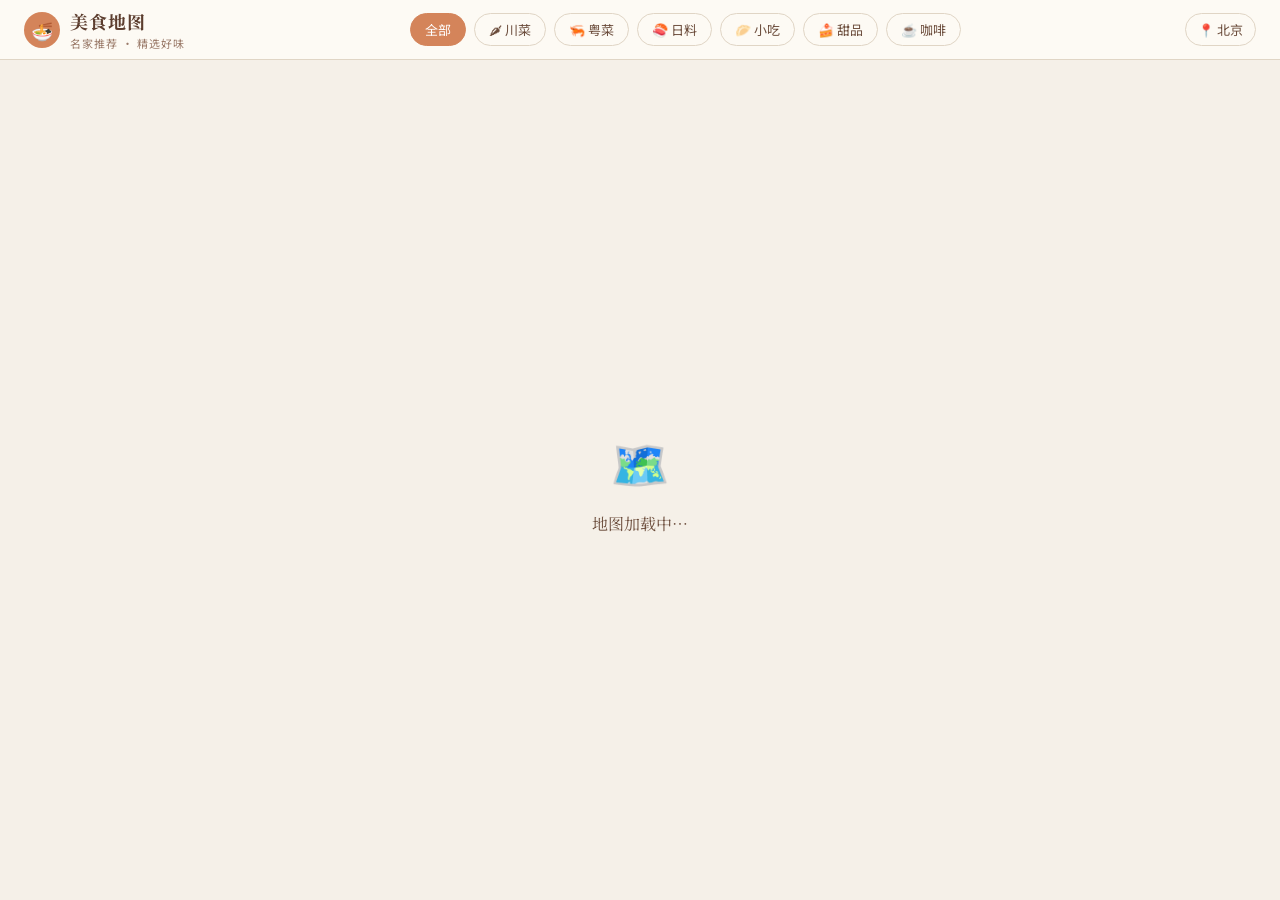
==== index.html @ 8ce202aa "feat: 名厨推荐美食地图 - 隋坡/老饭骨探店精选" ====
<!DOCTYPE html>
<html lang="zh-CN">
<head>
  <meta charset="UTF-8" />
  <meta name="viewport" content="width=device-width, initial-scale=1.0" />
  <title>美食地图 · 名家推荐</title>
  <style>
    @import url('https://fonts.googleapis.com/css2?family=Noto+Serif+SC:wght@400;600;700&family=Noto+Sans+SC:wght@300;400;500&display=swap');

    * { margin: 0; padding: 0; box-sizing: border-box; }

    :root {
      --cream: #F5F0E8;
      --warm-white: #FDFAF4;
      --brown: #5C3D2E;
      --brown-light: #8B6355;
      --brown-pale: #C4A882;
      --accent: #D4845A;
      --accent-light: #E8A882;
      --green: #7A9E7E;
      --green-light: #A8C5A0;
      --text-dark: #2C1810;
      --text-mid: #6B4C3B;
      --text-light: #9B7B6A;
      --border: #E0D5C5;
      --shadow: rgba(92, 61, 46, 0.12);
    }

    body {
      font-family: 'Noto Sans SC', 'PingFang SC', sans-serif;
      background: var(--cream);
      color: var(--text-dark);
      height: 100vh;
      overflow: hidden;
      display: flex;
      flex-direction: column;
    }

    /* ── Header ── */
    .header {
      position: relative;
      z-index: 100;
      background: var(--warm-white);
      border-bottom: 1.5px solid var(--border);
      padding: 0 24px;
      height: 60px;
      display: flex;
      align-items: center;
      justify-content: space-between;
      box-shadow: 0 2px 12px var(--shadow);
    }

    .header-logo {
      display: flex;
      align-items: center;
      gap: 10px;
    }

    .logo-icon {
      width: 36px;
      height: 36px;
      background: var(--accent);
      border-radius: 50%;
      display: flex;
      align-items: center;
      justify-content: center;
      font-size: 18px;
    }

    .logo-text {
      font-family: 'Noto Serif SC', serif;
      font-size: 18px;
      font-weight: 700;
      color: var(--brown);
      letter-spacing: 0.05em;
    }

    .logo-sub {
      font-size: 11px;
      color: var(--text-light);
      letter-spacing: 0.1em;
      margin-top: 1px;
    }

    .header-filters {
      display: flex;
      gap: 8px;
      align-items: center;
    }

    .filter-btn {
      padding: 6px 14px;
      border-radius: 20px;
      border: 1.5px solid var(--border);
      background: transparent;
      color: var(--text-mid);
      font-size: 13px;
      font-family: inherit;
      cursor: pointer;
      transition: all 0.2s;
      white-space: nowrap;
    }

    .filter-btn:hover, .filter-btn.active {
      background: var(--accent);
      border-color: var(--accent);
      color: white;
    }

    .header-right {
      display: flex;
      align-items: center;
      gap: 12px;
    }

    .city-selector {
      display: flex;
      align-items: center;
      gap: 6px;
      padding: 6px 12px;
      border-radius: 20px;
      border: 1.5px solid var(--border);
      background: transparent;
      color: var(--text-mid);
      font-size: 13px;
      font-family: inherit;
      cursor: pointer;
    }

    /* ── Map Container ── */
    .map-wrapper {
      flex: 1;
      position: relative;
      overflow: hidden;
    }

    #map {
      width: 100%;
      height: 100%;
    }

    /* ── Custom Marker ── */
    .custom-marker {
      position: relative;
      cursor: pointer;
      transition: transform 0.2s;
    }

    .custom-marker:hover {
      transform: scale(1.1) translateY(-2px);
    }

    .marker-pin {
      width: 44px;
      height: 44px;
      border-radius: 50% 50% 50% 0;
      transform: rotate(-45deg);
      display: flex;
      align-items: center;
      justify-content: center;
      box-shadow: 0 4px 12px rgba(0,0,0,0.2);
      border: 2.5px solid white;
      position: relative;
    }

    .marker-emoji {
      transform: rotate(45deg);
      font-size: 20px;
      line-height: 1;
    }

    .marker-label {
      position: absolute;
      bottom: -28px;
      left: 50%;
      transform: translateX(-50%);
      white-space: nowrap;
      background: white;
      padding: 2px 8px;
      border-radius: 10px;
      font-size: 11px;
      color: var(--text-dark);
      font-weight: 500;
      box-shadow: 0 2px 6px var(--shadow);
      border: 1px solid var(--border);
      max-width: 80px;
      overflow: hidden;
      text-overflow: ellipsis;
    }

    /* ── Popup Card ── */
    .popup-overlay {
      position: fixed;
      inset: 0;
      z-index: 200;
      pointer-events: none;
    }

    .popup-card {
      position: absolute;
      bottom: 100px;
      left: 50%;
      transform: translateX(-50%) translateY(20px);
      width: 340px;
      background: var(--warm-white);
      border-radius: 20px;
      box-shadow: 0 8px 40px rgba(92, 61, 46, 0.2);
      border: 1.5px solid var(--border);
      overflow: hidden;
      pointer-events: all;
      opacity: 0;
      display: none;
      transition: all 0.3s cubic-bezier(0.34, 1.56, 0.64, 1);
    }

    .popup-card.visible {
      opacity: 1;
      transform: translateX(-50%) translateY(0);
    }

    .popup-cover {
      width: 100%;
      height: 160px;
      display: flex;
      align-items: center;
      justify-content: center;
      position: relative;
    }

    .popup-cover-placeholder {
      font-size: 60px;
    }

    .popup-category-badge {
      position: absolute;
      top: 12px;
      left: 12px;
      background: white;
      padding: 4px 10px;
      border-radius: 12px;
      font-size: 11px;
      color: var(--accent);
      font-weight: 600;
      box-shadow: 0 2px 8px var(--shadow);
    }

    .popup-body {
      padding: 16px 20px 20px;
    }

    .popup-name {
      font-family: 'Noto Serif SC', serif;
      font-size: 20px;
      font-weight: 700;
      color: var(--text-dark);
      margin-bottom: 4px;
    }

    .popup-curator {
      display: flex;
      align-items: center;
      gap: 6px;
      margin-bottom: 10px;
    }

    .curator-avatar {
      width: 22px;
      height: 22px;
      border-radius: 50%;
      background: var(--accent);
      display: flex;
      align-items: center;
      justify-content: center;
      font-size: 12px;
      color: white;
      font-weight: 600;
    }

    .curator-name {
      font-size: 12px;
      color: var(--text-light);
    }

    .curator-tag {
      font-size: 11px;
      background: var(--cream);
      color: var(--accent);
      padding: 2px 8px;
      border-radius: 8px;
      border: 1px solid var(--border);
    }

    .popup-desc {
      font-size: 13px;
      color: var(--text-mid);
      line-height: 1.7;
      margin-bottom: 14px;
    }

    .popup-tags {
      display: flex;
      flex-wrap: wrap;
      gap: 6px;
      margin-bottom: 14px;
    }

    .popup-tag {
      padding: 3px 10px;
      border-radius: 12px;
      font-size: 11px;
      background: var(--cream);
      color: var(--text-mid);
      border: 1px solid var(--border);
    }

    .popup-footer {
      display: flex;
      align-items: center;
      justify-content: space-between;
      padding-top: 12px;
      border-top: 1px solid var(--border);
    }

    .popup-address {
      display: flex;
      align-items: center;
      gap: 4px;
      font-size: 12px;
      color: var(--text-light);
      flex: 1;
    }

    .popup-nav-btn {
      padding: 8px 16px;
      background: var(--accent);
      color: white;
      border: none;
      border-radius: 14px;
      font-size: 13px;
      font-family: inherit;
      cursor: pointer;
      font-weight: 500;
      transition: background 0.2s;
    }

    .popup-nav-btn:hover {
      background: var(--brown);
    }

    .popup-source {
      display: flex;
      align-items: center;
      gap: 8px;
      padding: 10px 0 0;
      margin-top: 10px;
      border-top: 1px dashed var(--border);
    }

    .popup-source-label {
      font-size: 11px;
      color: var(--text-light);
      white-space: nowrap;
      flex-shrink: 0;
    }

    .popup-source-link {
      display: inline-flex;
      align-items: center;
      gap: 5px;
      font-size: 12px;
      color: var(--accent);
      text-decoration: none;
      background: rgba(212, 132, 90, 0.08);
      border: 1px solid rgba(212, 132, 90, 0.25);
      border-radius: 20px;
      padding: 3px 10px;
      transition: all 0.2s;
      overflow: hidden;
      text-overflow: ellipsis;
      white-space: nowrap;
      max-width: 100%;
    }

    .popup-source-link:hover {
      background: rgba(212, 132, 90, 0.18);
      color: var(--brown);
    }

    .popup-source-platform {
      font-weight: 600;
      flex-shrink: 0;
    }

    .popup-source-title {
      overflow: hidden;
      text-overflow: ellipsis;
      white-space: nowrap;
    }

    .popup-close {
      position: absolute;
      top: 12px;
      right: 12px;
      width: 28px;
      height: 28px;
      background: rgba(255,255,255,0.9);
      border: none;
      border-radius: 50%;
      cursor: pointer;
      display: flex;
      align-items: center;
      justify-content: center;
      font-size: 14px;
      color: var(--text-mid);
      box-shadow: 0 2px 6px var(--shadow);
    }

    /* ── Side List Panel ── */
    .side-panel {
      position: absolute;
      top: 0;
      right: 0;
      width: 320px;
      height: 100%;
      background: var(--warm-white);
      border-left: 1.5px solid var(--border);
      z-index: 50;
      display: flex;
      flex-direction: column;
      transform: translateX(100%);
      transition: transform 0.3s ease;
      box-shadow: -4px 0 20px var(--shadow);
    }

    .side-panel.open {
      transform: translateX(0);
    }

    .side-panel-header {
      padding: 20px;
      border-bottom: 1px solid var(--border);
    }

    .side-panel-title {
      font-family: 'Noto Serif SC', serif;
      font-size: 16px;
      font-weight: 700;
      color: var(--text-dark);
      margin-bottom: 4px;
    }

    .side-panel-count {
      font-size: 12px;
      color: var(--text-light);
    }

    .side-panel-list {
      flex: 1;
      overflow-y: auto;
      padding: 12px;
    }

    .side-panel-list::-webkit-scrollbar { width: 4px; }
    .side-panel-list::-webkit-scrollbar-track { background: transparent; }
    .side-panel-list::-webkit-scrollbar-thumb { background: var(--border); border-radius: 2px; }

    .list-item {
      display: flex;
      gap: 12px;
      padding: 12px;
      border-radius: 14px;
      cursor: pointer;
      transition: background 0.2s;
      margin-bottom: 4px;
      border: 1.5px solid transparent;
    }

    .list-item:hover {
      background: var(--cream);
    }

    .list-item.active {
      background: var(--cream);
      border-color: var(--border);
    }

    .list-item-icon {
      width: 48px;
      height: 48px;
      border-radius: 12px;
      display: flex;
      align-items: center;
      justify-content: center;
      font-size: 24px;
      flex-shrink: 0;
    }

    .list-item-info {
      flex: 1;
      min-width: 0;
    }

    .list-item-name {
      font-size: 14px;
      font-weight: 600;
      color: var(--text-dark);
      margin-bottom: 2px;
      white-space: nowrap;
      overflow: hidden;
      text-overflow: ellipsis;
    }

    .list-item-curator {
      font-size: 11px;
      color: var(--accent);
      margin-bottom: 4px;
    }

    .list-item-desc {
      font-size: 12px;
      color: var(--text-light);
      white-space: nowrap;
      overflow: hidden;
      text-overflow: ellipsis;
    }

    /* ── Floating Buttons ── */
    .fab-group {
      position: absolute;
      bottom: 32px;
      right: 24px;
      display: flex;
      flex-direction: column;
      gap: 10px;
      z-index: 60;
    }

    .fab {
      width: 44px;
      height: 44px;
      border-radius: 50%;
      border: none;
      cursor: pointer;
      display: flex;
      align-items: center;
      justify-content: center;
      font-size: 18px;
      box-shadow: 0 4px 14px var(--shadow);
      transition: all 0.2s;
    }

    .fab:hover {
      transform: scale(1.08);
    }

    .fab-list {
      background: var(--warm-white);
      color: var(--text-dark);
      border: 1.5px solid var(--border);
    }

    .fab-location {
      background: var(--accent);
      color: white;
    }

    /* ── Legend ── */
    .legend {
      position: absolute;
      bottom: 32px;
      left: 24px;
      background: var(--warm-white);
      border: 1.5px solid var(--border);
      border-radius: 16px;
      padding: 12px 16px;
      z-index: 60;
      box-shadow: 0 4px 14px var(--shadow);
    }

    .legend-title {
      font-size: 11px;
      color: var(--text-light);
      margin-bottom: 8px;
      font-weight: 500;
      letter-spacing: 0.05em;
    }

    .legend-items {
      display: flex;
      flex-direction: column;
      gap: 6px;
    }

    .legend-item {
      display: flex;
      align-items: center;
      gap: 8px;
      font-size: 12px;
      color: var(--text-mid);
    }

    .legend-dot {
      width: 12px;
      height: 12px;
      border-radius: 50%;
      flex-shrink: 0;
    }

    /* ── Loading ── */
    .map-loading {
      position: absolute;
      inset: 0;
      background: var(--cream);
      display: flex;
      flex-direction: column;
      align-items: center;
      justify-content: center;
      z-index: 999;
      gap: 16px;
    }

    .loading-icon {
      font-size: 48px;
      animation: bounce 1s infinite;
    }

    @keyframes bounce {
      0%, 100% { transform: translateY(0); }
      50% { transform: translateY(-10px); }
    }

    .loading-text {
      font-family: 'Noto Serif SC', serif;
      font-size: 16px;
      color: var(--text-mid);
    }

    /* ── Toast ── */
    .toast {
      position: fixed;
      top: 80px;
      left: 50%;
      transform: translateX(-50%) translateY(-10px);
      background: var(--brown);
      color: white;
      padding: 10px 20px;
      border-radius: 20px;
      font-size: 13px;
      z-index: 999;
      opacity: 0;
      transition: all 0.3s;
      pointer-events: none;
    }

    .toast.show {
      opacity: 1;
      transform: translateX(-50%) translateY(0);
    }

    @media (max-width: 768px) {
      .header-filters { display: none; }
      .side-panel { width: 100%; }
      .popup-card { width: calc(100vw - 32px); bottom: 80px; }
      .legend { display: none; }
    }
  </style>
</head>
<body>

<header class="header">
  <div class="header-logo">
    <div class="logo-icon">🍜</div>
    <div>
      <div class="logo-text">美食地图</div>
      <div class="logo-sub">名家推荐 · 精选好味</div>
    </div>
  </div>

  <div class="header-filters" id="filterGroup">
    <button class="filter-btn active" data-category="all" onclick="filterByCategory('all', this)">全部</button>
    <button class="filter-btn" data-category="川菜" onclick="filterByCategory('川菜', this)">🌶 川菜</button>
    <button class="filter-btn" data-category="粤菜" onclick="filterByCategory('粤菜', this)">🦐 粤菜</button>
    <button class="filter-btn" data-category="日料" onclick="filterByCategory('日料', this)">🍣 日料</button>
    <button class="filter-btn" data-category="小吃" onclick="filterByCategory('小吃', this)">🥟 小吃</button>
    <button class="filter-btn" data-category="甜品" onclick="filterByCategory('甜品', this)">🍰 甜品</button>
    <button class="filter-btn" data-category="咖啡" onclick="filterByCategory('咖啡', this)">☕ 咖啡</button>
  </div>

  <div class="header-right">
    <div class="city-selector">📍 北京</div>
  </div>
</header>

<div class="map-wrapper">
  <div class="map-loading" id="mapLoading">
    <div class="loading-icon">🗺️</div>
    <div class="loading-text">地图加载中…</div>
  </div>

  <div id="map"></div>

  <div class="legend">
    <div class="legend-title">图例</div>
    <div class="legend-items" id="legendItems"></div>
  </div>

  <div class="fab-group">
    <button class="fab fab-list" onclick="toggleSidePanel()" title="店铺列表">📋</button>
    <button class="fab fab-location" onclick="locateUser()" title="我的位置">📍</button>
  </div>

  <div class="side-panel" id="sidePanel">
    <div class="side-panel-header">
      <div class="side-panel-title">精选店铺</div>
      <div class="side-panel-count" id="sidePanelCount">共 0 家</div>
    </div>
    <div class="side-panel-list" id="sidePanelList"></div>
  </div>

  <div class="popup-overlay" id="popupOverlay">
    <div class="popup-card" id="popupCard">
      <div class="popup-cover" id="popupCover">
        <span class="popup-cover-placeholder" id="popupEmoji"></span>
        <span class="popup-category-badge" id="popupCategory"></span>
        <button class="popup-close" onclick="closePopup()">✕</button>
      </div>
      <div class="popup-body">
        <div class="popup-name" id="popupName"></div>
        <div class="popup-curator" id="popupCurator"></div>
        <div class="popup-desc" id="popupDesc"></div>
        <div class="popup-tags" id="popupTags"></div>
        <div class="popup-footer">
          <div class="popup-address">
            <span>📍</span>
            <span id="popupAddressText"></span>
          </div>
          <button class="popup-nav-btn" id="popupNavBtn">导航前往</button>
        </div>
        <div class="popup-source" id="popupSource" style="display:none">
          <span class="popup-source-label">来源</span>
          <a class="popup-source-link" id="popupSourceLink" href="#" target="_blank" rel="noopener">
            <span class="popup-source-platform" id="popupSourcePlatform"></span>
            <span class="popup-source-title" id="popupSourceTitle"></span>
          </a>
        </div>
      </div>
    </div>
  </div>
</div>

<div class="toast" id="toast"></div>

<script>
const STORAGE_KEY = 'food_map_spots';

const CATEGORY_CONFIG = {
  '川菜':  { emoji: '🌶', color: '#E85D4A' },
  '粤菜':  { emoji: '🦐', color: '#E8A84A' },
  '日料':  { emoji: '🍣', color: '#4A8BE8' },
  '小吃':  { emoji: '🥟', color: '#7A9E7E' },
  '甜品':  { emoji: '🍰', color: '#D4845A' },
  '咖啡':  { emoji: '☕', color: '#8B6355' },
  '火锅':  { emoji: '🍲', color: '#C0392B' },
  '烧烤':  { emoji: '🍖', color: '#E67E22' },
  '西餐':  { emoji: '🥩', color: '#8E44AD' },
  '湘菜':  { emoji: '🫙', color: '#B5451B' },
  '淮扬菜': { emoji: '🦢', color: '#5B8A6E' },
  '东北菜': { emoji: '🥘', color: '#7B5EA7' },
  '其他':  { emoji: '🍽', color: '#95A5A6' },
};

function getDefaultSpots() {
  return [
    {
      id: 'spot_9', name: '厨忆小湖南', category: '湘菜',
      curator: '隋坡', curatorTitle: '特级厨师·探店博主',
      desc: '隋坡亲探推荐的正宗湘菜小馆，口味正宗稳定，老板是地道湖南人，食客中湖南人居多，这本身就是最好的背书。三下锅、辣椒炒肉等家常湘菜火候到位，分量足，米饭也好吃，是北京难得的正宗湖南家乡味。',
      tags: ['湘菜', '正宗', '家常', '性价比高', '隋坡推荐'],
      address: '北京市大兴区旧忠路五环国际底商12-102', lng: 116.3850, lat: 39.7920,
      sourceUrl: 'https://www.douyin.com/video/7573039940246818074',
      sourcePlatform: '抖音',
      sourceTitle: '特厨探店｜求了好久，才套出来的特级厨师珍藏小馆—厨忆小湖南',
    },
    {
      id: 'spot_10', name: '纪家小馆', category: '东北菜',
      curator: '隋坡', curatorTitle: '特级厨师·探店博主',
      desc: '隋坡探店后大加赞赏——"吃着舒服的店真的不多见"。这家藏在西红门的东北菜小馆，食材新鲜，手艺扎实，招牌肘子皮糯肉烂，酱香浓郁。小馆子备菜少，天天都是新鲜食材，这正是隋坡最看重的。',
      tags: ['东北菜', '肘子', '家常', '新鲜食材', '隋坡推荐'],
      address: '北京市大兴区郁花园二里东门底商16号楼1层', lng: 116.3620, lat: 39.7780,
      sourceUrl: 'https://www.douyin.com/video/7612326904330292523',
      sourcePlatform: '抖音',
      sourceTitle: '特厨探店｜吃着舒服的店真的不多见—纪家小馆',
    },
    {
      id: 'spot_11', name: '喜鼎海胆水饺', category: '小吃',
      curator: '隋坡', curatorTitle: '特级厨师·探店博主',
      desc: '隋坡以专业厨师视角点评推荐，海胆水饺是这里的绝对主角。馅料鲜甜，海胆量足，饺子皮薄而有嚼劲。作为希尔顿行政总厨，隋坡对食材品质要求极高，能得到他认可的海胆饺子，鲜度与工艺均属上乘。',
      tags: ['海胆', '水饺', '三里屯', '网红', '隋坡推荐'],
      address: '北京市朝阳区三里屯路11号三里屯太古里北区B1', lng: 116.4551, lat: 39.9374,
      sourceUrl: 'https://www.douyin.com/video/7516216947315346751',
      sourcePlatform: '抖音',
      sourceTitle: '特厨隋坡 2025年度美食榜单（含喜鼎海胆水饺）',
    },
    {
      id: 'spot_12', name: '淮四九宴·老饭骨大师技', category: '淮扬菜',
      curator: '老饭骨', curatorTitle: '国宴大师团队·抖音美食IP',
      desc: '由抖音千万粉丝美食IP"老饭骨"亲自开办，隐藏在前门青云胡同梅兰芳大师故居旧址内。淮扬菜为底，国宴技法加持，招牌"现磨胡椒响油鳝糊"热油一浇香气四溢，"细切筷子头清炖松茸狮子头"鲜掉眉毛，"十年花椒东坡肉"肥而不腻。四合院环境古朴雅致，是北京最有文化底蕴的淮扬菜馆之一。',
      tags: ['淮扬菜', '国宴', '老饭骨', '四合院', '前门', '老饭骨推荐'],
      address: '北京市东城区青云胡同（青云贰拾叁艺术中心内院）', lng: 116.3960, lat: 39.8990,
      sourceUrl: 'https://www.bilibili.com/video/BV1QSt9zdEe5',
      sourcePlatform: 'B站',
      sourceTitle: '二伯评老饭骨淮四九宴，毫不留情',
    },
    {
      id: 'spot_13', name: '四华家常菜', category: '川菜',
      curator: '隋坡', curatorTitle: '特级厨师·探店博主',
      desc: '隋坡2025年度美食榜单入选餐厅，成都金牛区一家让特级厨师都想"挖人"的家常菜小馆。趴锅边吃的市井氛围，拌白肉、水煮肉片等川菜家常味道纯正，食材新鲜，分量实在，性价比极高。隋坡评价：这个价格，这个分量，性价比好高。',
      tags: ['川菜', '家常菜', '成都', '性价比', '隋坡年度榜单'],
      address: '成都市金牛区古柏中心村西街', lng: 104.0520, lat: 30.6940,
      sourceUrl: 'https://www.douyin.com/video/7516216947315346751',
      sourcePlatform: '抖音',
      sourceTitle: '特厨探店｜在成都吃趴锅边吃的小馆是什么体验—四华家常菜',
      // 注：此为四华家常菜专属探店视频
    },
  ];
}

// 数据版本号：修改此值可强制清除旧的模拟数据，只保留真实餐厅
const DATA_VERSION = 'v3_with_source';

function loadSpots() {
  try {
    // 版本不匹配时清除旧数据
    if (localStorage.getItem('food_map_version') !== DATA_VERSION) {
      localStorage.removeItem(STORAGE_KEY);
      localStorage.setItem('food_map_version', DATA_VERSION);
    }
    const stored = localStorage.getItem(STORAGE_KEY);
    if (stored) return JSON.parse(stored);
  } catch(e) {}
  const defaults = getDefaultSpots();
  localStorage.setItem(STORAGE_KEY, JSON.stringify(defaults));
  return defaults;
}

let _map = null;
let markers = [];
let allSpots = [];
let currentFilter = 'all';
let activeSpotId = null;

window.initAMap = function() {
  document.getElementById('mapLoading').style.display = 'none';

  _map = new AMap.Map('map', {
    zoom: 13,
    center: [116.3974, 39.9093],
    mapStyle: 'amap://styles/whitesmoke',
  });

  allSpots = loadSpots();
  renderMarkers(allSpots);
  renderSidePanel(allSpots);
  renderLegend();

  _map.on('click', () => closePopup());
};

function renderMarkers(spots) {
  markers.forEach(m => m.setMap(null));
  markers = [];

  spots.forEach(spot => {
    const cfg = CATEGORY_CONFIG[spot.category] || CATEGORY_CONFIG['其他'];
    const markerEl = document.createElement('div');
    markerEl.className = 'custom-marker';
    markerEl.innerHTML = `
      <div class="marker-pin" style="background:${cfg.color}">
        <span class="marker-emoji">${cfg.emoji}</span>
      </div>
      <div class="marker-label">${spot.name}</div>
    `;

    const marker = new AMap.Marker({
      position: [spot.lng, spot.lat],
      content: markerEl,
      offset: new AMap.Pixel(-22, -44),
      zIndex: 100,
    });

    marker.on('click', (e) => {
      e.stopPropagation && e.stopPropagation();
      showPopup(spot);
    });

    marker.setMap(_map);
    marker._spotId = spot.id;
    markers.push(marker);
  });
}

function showPopup(spot) {
  activeSpotId = spot.id;
  const cfg = CATEGORY_CONFIG[spot.category] || CATEGORY_CONFIG['其他'];

  document.getElementById('popupEmoji').textContent = cfg.emoji;
  document.getElementById('popupCategory').textContent = spot.category;
  document.getElementById('popupName').textContent = spot.name;
  document.getElementById('popupDesc').textContent = spot.desc;
  document.getElementById('popupAddressText').textContent = spot.address;

  document.getElementById('popupCurator').innerHTML = `
    <div class="curator-avatar">${spot.curator[0]}</div>
    <span class="curator-name">${spot.curator}</span>
    <span class="curator-tag">${spot.curatorTitle || '美食家'}</span>
  `;

  document.getElementById('popupTags').innerHTML = (spot.tags || []).map(t =>
    `<span class="popup-tag">${t}</span>`
  ).join('');

  document.getElementById('popupNavBtn').onclick = () => {
    window.open(`https://uri.amap.com/navigation?to=${spot.lng},${spot.lat},${encodeURIComponent(spot.name)}&mode=car&src=food-map`, '_blank');
  };

  // 来源链接
  const sourceEl = document.getElementById('popupSource');
  if (spot.sourceUrl) {
    document.getElementById('popupSourceLink').href = spot.sourceUrl;
    document.getElementById('popupSourcePlatform').textContent = spot.sourcePlatform || '查看原视频';
    document.getElementById('popupSourceTitle').textContent = spot.sourceTitle ? `· ${spot.sourceTitle}` : '';
    sourceEl.style.display = 'flex';
  } else {
    sourceEl.style.display = 'none';
  }

  document.getElementById('popupCover').style.background =
    `linear-gradient(135deg, ${cfg.color}44, ${cfg.color}99)`;

  const card = document.getElementById('popupCard');
  card.style.display = 'block';
  requestAnimationFrame(() => card.classList.add('visible'));

  _map.panTo([spot.lng, spot.lat]);

  document.querySelectorAll('.list-item').forEach(el => {
    el.classList.toggle('active', el.dataset.id === spot.id);
  });
}

function closePopup() {
  const card = document.getElementById('popupCard');
  card.classList.remove('visible');
  setTimeout(() => { card.style.display = 'none'; }, 300);
  activeSpotId = null;
  document.querySelectorAll('.list-item').forEach(el => el.classList.remove('active'));
}

function renderSidePanel(spots) {
  document.getElementById('sidePanelCount').textContent = `共 ${spots.length} 家`;
  document.getElementById('sidePanelList').innerHTML = spots.map(spot => {
    const cfg = CATEGORY_CONFIG[spot.category] || CATEGORY_CONFIG['其他'];
    return `
      <div class="list-item" data-id="${spot.id}" onclick="onListItemClick('${spot.id}')">
        <div class="list-item-icon" style="background:linear-gradient(135deg,${cfg.color}33,${cfg.color}66)">
          ${cfg.emoji}
        </div>
        <div class="list-item-info">
          <div class="list-item-name">${spot.name}</div>
          <div class="list-item-curator">✦ ${spot.curator} 推荐</div>
          <div class="list-item-desc">${spot.desc}</div>
        </div>
      </div>
    `;
  }).join('');
}

function onListItemClick(id) {
  const spot = allSpots.find(s => s.id === id);
  if (spot) showPopup(spot);
}

function toggleSidePanel() {
  document.getElementById('sidePanel').classList.toggle('open');
}

function filterByCategory(category, btn) {
  currentFilter = category;
  document.querySelectorAll('.filter-btn').forEach(b => b.classList.remove('active'));
  btn.classList.add('active');
  const filtered = category === 'all' ? allSpots : allSpots.filter(s => s.category === category);
  renderMarkers(filtered);
  renderSidePanel(filtered);
  closePopup();
}

function renderLegend() {
  const usedCategories = [...new Set(allSpots.map(s => s.category))];
  document.getElementById('legendItems').innerHTML = usedCategories.map(cat => {
    const cfg = CATEGORY_CONFIG[cat] || CATEGORY_CONFIG['其他'];
    return `
      <div class="legend-item">
        <div class="legend-dot" style="background:${cfg.color}"></div>
        <span>${cfg.emoji} ${cat}</span>
      </div>
    `;
  }).join('');
}

function locateUser() {
  if (!navigator.geolocation) { showToast('您的浏览器不支持定位'); return; }
  navigator.geolocation.getCurrentPosition(
    pos => {
      _map.setCenter([pos.coords.longitude, pos.coords.latitude]);
      _map.setZoom(15);
      showToast('已定位到您的位置');
    },
    () => showToast('定位失败，请检查权限设置')
  );
}

function showToast(msg) {
  const t = document.getElementById('toast');
  t.textContent = msg;
  t.classList.add('show');
  setTimeout(() => t.classList.remove('show'), 2500);
}

window.addEventListener('storage', (e) => {
  if (e.key === STORAGE_KEY) {
    allSpots = loadSpots();
    const filtered = currentFilter === 'all' ? allSpots : allSpots.filter(s => s.category === currentFilter);
    renderMarkers(filtered);
    renderSidePanel(filtered);
    renderLegend();
    showToast('地图数据已更新');
  }
});
</script>

<script>
// 高德地图安全密钥配置（明文方式，参考官方文档：https://lbs.amap.com/api/javascript-api-v2/guide/abc/jscode）
// 注意：此配置必须在 JS API 脚本加载之前设置，否则无效
window._AMapSecurityConfig = {
  securityJsCode: localStorage.getItem('amap_security_code') || '1cec5aea265999d7fa14e96217c041b5',
};
</script>
<script>
(function() {
  const key = localStorage.getItem('amap_key_override') || 'bff961046fdefbc7fa4bb67a40e7ef93';
  const s = document.createElement('script');
  s.src = 'https://webapi.amap.com/maps?v=2.0&key=' + key + '&callback=initAMap';
  document.body.appendChild(s);
})();
</script>
</body>
</html>
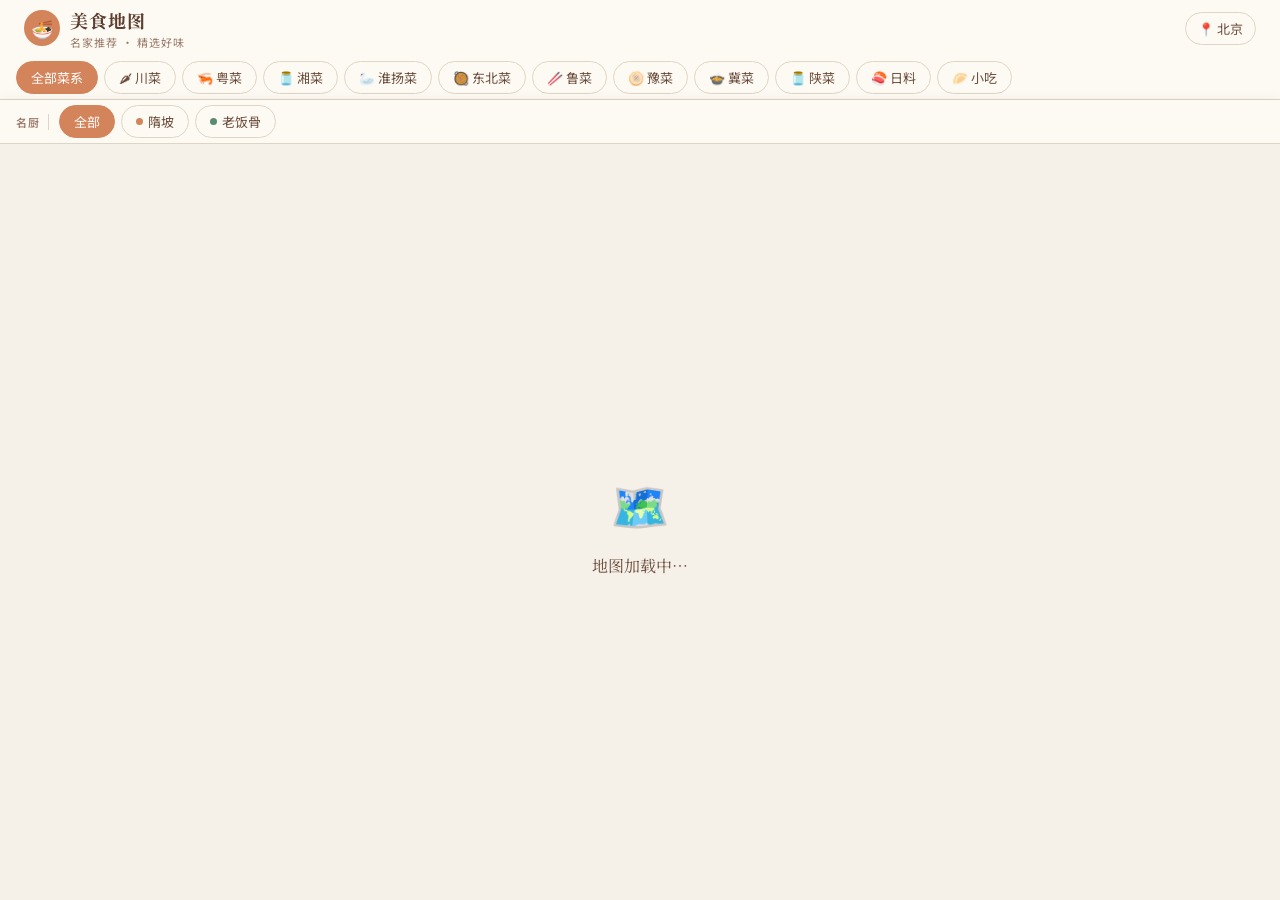
==== commit 62ae4565: "feat: 美食地图 v1 - 19家名厨推荐餐厅，含高清封面图和推荐人筛选" ====
--- a/index.html
+++ b/index.html
@@ -36,19 +36,70 @@
       flex-direction: column;
     }
 
-    /* ── Header ── */
-    .header {
-      position: relative;
-      z-index: 100;
-      background: var(--warm-white);
-      border-bottom: 1.5px solid var(--border);
-      padding: 0 24px;
-      height: 60px;
-      display: flex;
-      align-items: center;
-      justify-content: space-between;
-      box-shadow: 0 2px 12px var(--shadow);
-    }
+/* ── Header ── */
+.header {
+position: relative;
+z-index: 100;
+background: var(--warm-white);
+border-bottom: none;
+padding: 0 24px;
+height: 56px;
+display: flex;
+align-items: center;
+justify-content: space-between;
+box-shadow: none;
+flex-shrink: 0;
+}
+
+/* ── Filter Bar ── */
+.filter-bar {
+position: relative;
+z-index: 99;
+background: var(--warm-white);
+border-bottom: 1px solid var(--border);
+padding: 0 16px;
+height: 44px;
+display: flex;
+align-items: center;
+flex-shrink: 0;
+}
+
+.curator-bar {
+background: #FDFAF4;
+border-bottom: 1.5px solid var(--border);
+box-shadow: 0 2px 12px var(--shadow);
+}
+
+.filter-bar-label {
+font-size: 11px;
+color: var(--text-light);
+font-weight: 600;
+letter-spacing: 0.08em;
+white-space: nowrap;
+margin-right: 4px;
+padding-right: 8px;
+border-right: 1px solid var(--border);
+}
+
+.curator-btn {
+display: flex;
+align-items: center;
+gap: 5px;
+}
+
+.curator-dot {
+width: 7px;
+height: 7px;
+border-radius: 50%;
+display: inline-block;
+background: var(--accent);
+}
+
+.curator-suipo .curator-dot { background: #D4845A; }
+.curator-laofangu .curator-dot { background: #5B8A6E; }
+
+.curator-suipo.active { background: #D4845A; border-color: #D4845A; }
+.curator-laofangu.active { background: #5B8A6E; border-color: #5B8A6E; }
 
     .header-logo {
       display: flex;
@@ -82,11 +133,18 @@
       margin-top: 1px;
     }
 
-    .header-filters {
-      display: flex;
-      gap: 8px;
-      align-items: center;
-    }
+.header-filters {
+display: flex;
+gap: 6px;
+align-items: center;
+flex-wrap: nowrap;
+flex: 1;
+min-width: 0;
+overflow-x: auto;
+scrollbar-width: none;
+-ms-overflow-style: none;
+}
+.header-filters::-webkit-scrollbar { display: none; }
 
     .filter-btn {
       padding: 6px 14px;
@@ -144,12 +202,49 @@
       position: relative;
       cursor: pointer;
       transition: transform 0.2s;
+      display: flex;
+      flex-direction: column;
+      align-items: center;
     }
 
     .custom-marker:hover {
-      transform: scale(1.1) translateY(-2px);
-    }
-
+      transform: scale(1.12) translateY(-3px);
+    }
+
+    /* 照片圆形图标 */
+    .marker-photo-wrap {
+      width: 46px;
+      height: 46px;
+      border-radius: 50%;
+      overflow: hidden;
+      border: 3px solid white;
+      box-shadow: 0 3px 10px rgba(92,61,46,0.28);
+      background: var(--cream);
+      position: relative;
+    }
+
+    .marker-photo-wrap::after {
+      content: '';
+      position: absolute;
+      bottom: -7px;
+      left: 50%;
+      transform: translateX(-50%);
+      width: 0;
+      height: 0;
+      border-left: 5px solid transparent;
+      border-right: 5px solid transparent;
+      border-top: 8px solid white;
+      filter: drop-shadow(0 2px 2px rgba(92,61,46,0.18));
+    }
+
+    .marker-photo {
+      width: 100%;
+      height: 100%;
+      object-fit: cover;
+      display: block;
+    }
+
+    /* fallback emoji pin（无照片时） */
     .marker-pin {
       width: 44px;
       height: 44px;
@@ -170,10 +265,7 @@
     }
 
     .marker-label {
-      position: absolute;
-      bottom: -28px;
-      left: 50%;
-      transform: translateX(-50%);
+      margin-top: 10px;
       white-space: nowrap;
       background: white;
       padding: 2px 8px;
@@ -225,6 +317,15 @@
       align-items: center;
       justify-content: center;
       position: relative;
+      overflow: hidden;
+      background: var(--cream);
+    }
+
+    .popup-cover-img {
+      width: 100%;
+      height: 100%;
+      object-fit: cover;
+      display: block;
     }
 
     .popup-cover-placeholder {
@@ -657,12 +758,12 @@
       transform: translateX(-50%) translateY(0);
     }
 
-    @media (max-width: 768px) {
-      .header-filters { display: none; }
-      .side-panel { width: 100%; }
-      .popup-card { width: calc(100vw - 32px); bottom: 80px; }
-      .legend { display: none; }
-    }
+@media (max-width: 768px) {
+.header-filters { display: flex; }
+.side-panel { width: 100%; }
+.popup-card { width: calc(100vw - 32px); bottom: 80px; }
+.legend { display: none; }
+}
   </style>
 </head>
 <body>
@@ -675,21 +776,40 @@
       <div class="logo-sub">名家推荐 · 精选好味</div>
     </div>
   </div>
-
-  <div class="header-filters" id="filterGroup">
-    <button class="filter-btn active" data-category="all" onclick="filterByCategory('all', this)">全部</button>
-    <button class="filter-btn" data-category="川菜" onclick="filterByCategory('川菜', this)">🌶 川菜</button>
-    <button class="filter-btn" data-category="粤菜" onclick="filterByCategory('粤菜', this)">🦐 粤菜</button>
-    <button class="filter-btn" data-category="日料" onclick="filterByCategory('日料', this)">🍣 日料</button>
-    <button class="filter-btn" data-category="小吃" onclick="filterByCategory('小吃', this)">🥟 小吃</button>
-    <button class="filter-btn" data-category="甜品" onclick="filterByCategory('甜品', this)">🍰 甜品</button>
-    <button class="filter-btn" data-category="咖啡" onclick="filterByCategory('咖啡', this)">☕ 咖啡</button>
-  </div>
-
   <div class="header-right">
     <div class="city-selector">📍 北京</div>
   </div>
 </header>
+
+<div class="filter-bar">
+  <div class="header-filters" id="filterGroup">
+    <button class="filter-btn cat-btn active" data-category="all" onclick="filterByCategory('all', this)">全部菜系</button>
+    <button class="filter-btn cat-btn" data-category="川菜" onclick="filterByCategory('川菜', this)">🌶 川菜</button>
+    <button class="filter-btn cat-btn" data-category="粤菜" onclick="filterByCategory('粤菜', this)">🦐 粤菜</button>
+    <button class="filter-btn cat-btn" data-category="湘菜" onclick="filterByCategory('湘菜', this)">🫙 湘菜</button>
+    <button class="filter-btn cat-btn" data-category="淮扬菜" onclick="filterByCategory('淮扬菜', this)">🦢 淮扬菜</button>
+    <button class="filter-btn cat-btn" data-category="东北菜" onclick="filterByCategory('东北菜', this)">🥘 东北菜</button>
+    <button class="filter-btn cat-btn" data-category="鲁菜" onclick="filterByCategory('鲁菜', this)">🥢 鲁菜</button>
+    <button class="filter-btn cat-btn" data-category="豫菜" onclick="filterByCategory('豫菜', this)">🫓 豫菜</button>
+    <button class="filter-btn cat-btn" data-category="冀菜" onclick="filterByCategory('冀菜', this)">🍲 冀菜</button>
+    <button class="filter-btn cat-btn" data-category="陕菜" onclick="filterByCategory('陕菜', this)">🫙 陕菜</button>
+    <button class="filter-btn cat-btn" data-category="日料" onclick="filterByCategory('日料', this)">🍣 日料</button>
+    <button class="filter-btn cat-btn" data-category="小吃" onclick="filterByCategory('小吃', this)">🥟 小吃</button>
+  </div>
+</div>
+
+<div class="filter-bar curator-bar">
+  <div class="header-filters" id="curatorGroup">
+    <span class="filter-bar-label">名厨</span>
+    <button class="filter-btn curator-btn active" onclick="filterByCurator('all', this)">全部</button>
+    <button class="filter-btn curator-btn curator-suipo" onclick="filterByCurator('隋坡', this)">
+      <span class="curator-dot"></span>隋坡
+    </button>
+    <button class="filter-btn curator-btn curator-laofangu" onclick="filterByCurator('老饭骨', this)">
+      <span class="curator-dot"></span>老饭骨
+    </button>
+  </div>
+</div>
 
 <div class="map-wrapper">
   <div class="map-loading" id="mapLoading">
@@ -763,10 +883,14 @@
   '火锅':  { emoji: '🍲', color: '#C0392B' },
   '烧烤':  { emoji: '🍖', color: '#E67E22' },
   '西餐':  { emoji: '🥩', color: '#8E44AD' },
-  '湘菜':  { emoji: '🫙', color: '#B5451B' },
-  '淮扬菜': { emoji: '🦢', color: '#5B8A6E' },
-  '东北菜': { emoji: '🥘', color: '#7B5EA7' },
-  '其他':  { emoji: '🍽', color: '#95A5A6' },
+'湘菜':  { emoji: '🫙', color: '#B5451B' },
+'淮扬菜': { emoji: '🦢', color: '#5B8A6E' },
+'东北菜': { emoji: '🥘', color: '#7B5EA7' },
+'鲁菜':  { emoji: '🥢', color: '#2E86AB' },
+'豫菜':  { emoji: '🫓', color: '#A23B72' },
+'冀菜':  { emoji: '🍲', color: '#6B4226' },
+'陕菜':  { emoji: '🫙', color: '#C0392B' },
+'其他':  { emoji: '🍽', color: '#95A5A6' },
 };
 
 function getDefaultSpots() {
@@ -777,6 +901,7 @@
       desc: '隋坡亲探推荐的正宗湘菜小馆，口味正宗稳定，老板是地道湖南人，食客中湖南人居多，这本身就是最好的背书。三下锅、辣椒炒肉等家常湘菜火候到位，分量足，米饭也好吃，是北京难得的正宗湖南家乡味。',
       tags: ['湘菜', '正宗', '家常', '性价比高', '隋坡推荐'],
       address: '北京市大兴区旧忠路五环国际底商12-102', lng: 116.3850, lat: 39.7920,
+      photo: 'https://aos-comment.amap.com/B0FFJ08YIX/comment/741092AE_9749_41F1_8696_A41CF6C7D106_L0_001_1498_199_1765507195979_95327816.jpg',
       sourceUrl: 'https://www.douyin.com/video/7573039940246818074',
       sourcePlatform: '抖音',
       sourceTitle: '特厨探店｜求了好久，才套出来的特级厨师珍藏小馆—厨忆小湖南',
@@ -787,6 +912,7 @@
       desc: '隋坡探店后大加赞赏——"吃着舒服的店真的不多见"。这家藏在西红门的东北菜小馆，食材新鲜，手艺扎实，招牌肘子皮糯肉烂，酱香浓郁。小馆子备菜少，天天都是新鲜食材，这正是隋坡最看重的。',
       tags: ['东北菜', '肘子', '家常', '新鲜食材', '隋坡推荐'],
       address: '北京市大兴区郁花园二里东门底商16号楼1层', lng: 116.3620, lat: 39.7780,
+      photo: 'https://aos-comment.amap.com/B0L3FC64M9/comment/content_media_external_images_media_258249_ss__1763650141450_84925695.jpg',
       sourceUrl: 'https://www.douyin.com/video/7612326904330292523',
       sourcePlatform: '抖音',
       sourceTitle: '特厨探店｜吃着舒服的店真的不多见—纪家小馆',
@@ -797,6 +923,7 @@
       desc: '隋坡以专业厨师视角点评推荐，海胆水饺是这里的绝对主角。馅料鲜甜，海胆量足，饺子皮薄而有嚼劲。作为希尔顿行政总厨，隋坡对食材品质要求极高，能得到他认可的海胆饺子，鲜度与工艺均属上乘。',
       tags: ['海胆', '水饺', '三里屯', '网红', '隋坡推荐'],
       address: '北京市朝阳区三里屯路11号三里屯太古里北区B1', lng: 116.4551, lat: 39.9374,
+      photo: 'https://aos-comment.amap.com/B0KBXAJ429/comment/content_media_external_file_1956_1758759540480_46657658.jpg',
       sourceUrl: 'https://www.douyin.com/video/7516216947315346751',
       sourcePlatform: '抖音',
       sourceTitle: '特厨隋坡 2025年度美食榜单（含喜鼎海胆水饺）',
@@ -807,6 +934,7 @@
       desc: '由抖音千万粉丝美食IP"老饭骨"亲自开办，隐藏在前门青云胡同梅兰芳大师故居旧址内。淮扬菜为底，国宴技法加持，招牌"现磨胡椒响油鳝糊"热油一浇香气四溢，"细切筷子头清炖松茸狮子头"鲜掉眉毛，"十年花椒东坡肉"肥而不腻。四合院环境古朴雅致，是北京最有文化底蕴的淮扬菜馆之一。',
       tags: ['淮扬菜', '国宴', '老饭骨', '四合院', '前门', '老饭骨推荐'],
       address: '北京市东城区青云胡同（青云贰拾叁艺术中心内院）', lng: 116.3960, lat: 39.8990,
+      photo: 'https://aos-comment.amap.com/B0K61COQZH/comment/content_media_external_file_1000008505_ss__1772674478001_58224286.jpg',
       sourceUrl: 'https://www.bilibili.com/video/BV1QSt9zdEe5',
       sourcePlatform: 'B站',
       sourceTitle: '二伯评老饭骨淮四九宴，毫不留情',
@@ -817,16 +945,170 @@
       desc: '隋坡2025年度美食榜单入选餐厅，成都金牛区一家让特级厨师都想"挖人"的家常菜小馆。趴锅边吃的市井氛围，拌白肉、水煮肉片等川菜家常味道纯正，食材新鲜，分量实在，性价比极高。隋坡评价：这个价格，这个分量，性价比好高。',
       tags: ['川菜', '家常菜', '成都', '性价比', '隋坡年度榜单'],
       address: '成都市金牛区古柏中心村西街', lng: 104.0520, lat: 30.6940,
+      photo: 'https://aos-comment.amap.com/B0FFGIN17Y/comment/187F32B8_C3CB_45F9_8C97_1A435C7F6593_L0_001_2000_150_1759281486224_36165209.jpg',
       sourceUrl: 'https://www.douyin.com/video/7516216947315346751',
       sourcePlatform: '抖音',
       sourceTitle: '特厨探店｜在成都吃趴锅边吃的小馆是什么体验—四华家常菜',
-      // 注：此为四华家常菜专属探店视频
+    },
+    {
+      id: 'spot_14', name: '水一方鱼馆', category: '东北菜',
+      curator: '隋坡', curatorTitle: '特级厨师·探店博主',
+      desc: '隋坡两度探访、连续好评的北京东北菜馆。藏在安德路小区深处，只有回头客才知道怎么找到入口。老板娘掌勺，招牌东北大炖鱼用鸭绿江松花鱼，最小3斤起，配土豆、豆腐、宽粉条和五花肉，一桌人吃到扶墙出。隋坡评价：一年也没有几个的全好评餐厅。',
+      tags: ['东北菜', '炖鱼', '松花鱼', '家常', '安定门', '隋坡推荐'],
+      address: '北京市东城区安德路55号青年湖南街近青年湖公园南门', lng: 116.400059, lat: 39.952290,
+      photo: 'http://store.is.autonavi.com/showpic/7c75130f816b5e48a94865c34affab8a',
+      sourceUrl: 'https://www.douyin.com/video/7395116851690229046',
+      sourcePlatform: '抖音',
+      sourceTitle: '特厨探店｜一年也没有几个的全好评餐厅竟藏的这么深！—北京水一方鱼馆',
+    },
+    {
+      id: 'spot_15', name: '国富老菜馆', category: '冀菜',
+      curator: '隋坡', curatorTitle: '特级厨师·探店博主',
+      desc: '藏在沧州菜市场巷子里的清真老菜馆，店面小且难找，但菜做得极为规矩。招牌炸茴香鸡外酥里嫩，汁水丰富；黄焖三样咸鲜回甜，牛筋软烂入味；嘎巴豆肉是本地特色，大火烹炒锅气足。隋坡评价：藏在菜市场，但菜做的很规矩！',
+      tags: ['冀菜', '清真', '沧州', '菜市场', '炸茴香鸡', '隋坡推荐'],
+      address: '河北省沧州市运河区九中前街15号', lng: 116.886210, lat: 38.298089,
+      photo: 'https://aos-comment.amap.com/B0FFGMTP9O/comment/content_media_external_file_1000042522_ss__1768625980237_25835743.jpg',
+      sourceUrl: 'https://www.douyin.com/video/7570556440163846198',
+      sourcePlatform: '抖音',
+      sourceTitle: '特厨探店｜藏在菜市场，但菜做的很规矩！—国富老菜馆',
+    },
+    {
+      id: 'spot_16', name: '津鲁菜馆', category: '鲁菜',
+      curator: '隋坡', curatorTitle: '特级厨师·探店博主',
+      desc: '天津旧津保道上只有八九张桌子的传统小店，却能做出极为正宗的津鲁菜。罗汉肚、干烧蝶鱼、素独面筋、南煎丸子……每道菜都是老手艺，盘底干净无汤汁，食材均匀裹上酱汁，是天津汉民菜的天花板级别。隋坡评价：只有八九张桌子的小店竟然能做这么传统的菜！',
+      tags: ['鲁菜', '津菜', '天津', '传统', '老手艺', '隋坡推荐'],
+      address: '天津市西青区旧津保路雅云里底商25号增2号', lng: 117.141020, lat: 39.143565,
+      photo: 'https://aos-comment.amap.com/B0HD7SO5M3/comment/b1ac5101d0ddeda3f4b5edd0b2c1bd4c_2048_2048_80.jpg',
+      sourceUrl: 'https://www.douyin.com/video/7368763320175774976',
+      sourcePlatform: '抖音',
+      sourceTitle: '特厨探店｜只有八九张桌子的小店竟然能做这么传统的菜？—天津津鲁菜馆',
+    },
+    {
+      id: 'spot_17', name: '永乐饭店', category: '川菜',
+      curator: '隋坡', curatorTitle: '特级厨师·探店博主',
+      desc: '成都一家让特级厨师隋坡看完后想直接"挖人"的饭店。厨师功底扎实，菜品出品稳定，家常川菜做出了大厨水准。隋坡探店后给出极高评价，并专门点评了厨师的技艺，称其为"让特级厨师想挖人的饭店"。',
+      tags: ['川菜', '成都', '家常', '厨艺精湛', '隋坡推荐'],
+      address: '成都市武侯区肖家河中街32号', lng: 104.043627, lat: 30.630838,
+      photo: 'http://store.is.autonavi.com/showpic/104d00b02a6e3cc66f356fb99cf5bbef',
+      sourceUrl: 'https://www.douyin.com/video/7513669075017501992',
+      sourcePlatform: '抖音',
+      sourceTitle: '特厨探店｜让特级厨师想挖人的饭店是什么样？—永乐饭店',
+    },
+    {
+      id: 'spot_18', name: '食庐餐厅', category: '淮扬菜',
+      curator: '隋坡', curatorTitle: '特级厨师·探店博主',
+      desc: '隋坡来上海收到私信最多的餐厅，也是他亲自探访后给出高度评价的沪上淮扬菜代表。餐厅融合中西元素，低调中透露惊艳，狮子头、鳝糊等淮扬经典菜品制作精良。隋坡评价：来上海收到私信最多的餐厅，名不虚传。',
+      tags: ['淮扬菜', '上海', '狮子头', '精致', '隋坡推荐'],
+      address: '上海市长宁区遵义路150号虹桥南丰城北区L603', lng: 121.407415, lat: 31.207887,
+      photo: 'https://aos-comment.amap.com/B0FFGMTP9O/comment/content_media_external_file_1000042522_ss__1768625980237_25835743.jpg',
+      sourceUrl: 'https://www.douyin.com/video/7521783615919902015',
+      sourcePlatform: '抖音',
+      sourceTitle: '特厨探店｜来上海收到私信最多的餐厅—食庐餐厅',
+    },
+    {
+      id: 'spot_19', name: '葛记焖饼', category: '豫菜',
+      curator: '隋坡', curatorTitle: '特级厨师·探店博主',
+      desc: '郑州百年老字号，河南省非物质文化遗产。隋坡专程探访这家始于清朝的焖饼店，招牌坛子肉焖饼用特制坛子肉加青菜焖制，肉香醇厚，肥而不腻，饼柔软适口。配一碗金牌红豆粥，香甜解腻，是郑州最具代表性的传统小吃。',
+      tags: ['豫菜', '郑州', '老字号', '非遗', '焖饼', '隋坡推荐'],
+      address: '郑州市中原区建设西路100号院（伏牛路总店）', lng: 113.607042, lat: 34.754763,
+      photo: 'http://store.is.autonavi.com/showpic/134d660f96723788ace12bb102b36ffd',
+      sourceUrl: 'https://www.douyin.com/search/%E7%89%B9%E5%8E%A8%E9%9A%8B%E5%9D%A1%E6%8E%A2%E5%BA%97%E9%83%91%E5%B7%9E%E8%91%9B%E8%AE%B0',
+      sourcePlatform: '抖音',
+      sourceTitle: '特厨探店｜本地人推荐！什么焖饼卖了一百年？—郑州葛记焖饼',
+    },
+    {
+      id: 'spot_20', name: '于塗文化餐厅', category: '川菜',
+      curator: '隋坡', curatorTitle: '特级厨师·探店博主',
+      desc: '重庆唯一一家连续8年上榜的餐厅，位于棕榈泉生态公园内，三面临湖，被称为"水上的玻璃四合院"。以老板从各处收集的老院子和古董做装点，古筝等琴曲表演贯穿用餐全程。隋坡探访后评价其为重庆高端川菜的代表，菜品精致，文化底蕴深厚。',
+      tags: ['川菜', '重庆', '高端', '文化餐厅', '连续上榜', '隋坡推荐'],
+      address: '重庆市渝北区金开大道88号棕榈岛3号楼', lng: 106.535124, lat: 29.629996,
+      photo: 'http://store.is.autonavi.com/showpic/2165a62b72ea193b678e995d7b43e5be',
+      sourceUrl: 'https://www.douyin.com/video/7585623300701768969',
+      sourcePlatform: '抖音',
+      sourceTitle: '特厨探店｜重庆唯一一家连续8年上榜餐厅，味道到底咋样？—于塗',
+    },
+    {
+      id: 'spot_21', name: '平平898', category: '川菜',
+      curator: '隋坡', curatorTitle: '特级厨师·探店博主',
+      desc: '重庆本地人认证、藏在大坪巷子里的家常川菜馆。隋坡探访后评价其食材新鲜、价格实惠，是真正的市井好味道。泡椒炒猪肝、白油豆腐等传统川菜做法地道，嫩豆腐口感细腻，是重庆本地人的日常食堂。',
+      tags: ['川菜', '重庆', '家常', '大坪', '性价比', '隋坡推荐'],
+      address: '重庆市渝中区大坪正街2号（大坪地铁站2号口步行90米）', lng: 106.519843, lat: 29.540936,
+      photo: 'https://aos-comment.amap.com/B0FFJ090C0/comment/FAAA2A5A_E9E6_402D_84B0_113750D14FE7_L0_001_1320_158_1763893975623_22682182.jpg',
+      sourceUrl: 'https://www.douyin.com/video/7587097898194570538',
+      sourcePlatform: '抖音',
+      sourceTitle: '特厨探店｜重庆本地人认证还难找？巷子里的平平898',
+    },
+    {
+      id: 'spot_22', name: '炳胜品味', category: '粤菜',
+      curator: '隋坡', curatorTitle: '特级厨师·探店博主',
+      desc: '隋坡探访后评价"粤菜的另一座高山"，这是一家在广州深耕三十年的粤菜老字号，获"国家五钻级酒家"殊荣，连续多年入选米其林推荐。脆皮叉烧、炳胜鱼生、冷水猪肚是必点招牌，食材选料精细，烹调细心，出品极为稳定。隋坡以专业厨师视角给出高度评价。',
+      tags: ['粤菜', '广州', '老字号', '米其林', '叉烧', '隋坡推荐'],
+      address: '广州市海珠区东晓路33号', lng: 113.286261, lat: 23.105368,
+      photo: 'http://store.is.autonavi.com/showpic/70432b40c4c52aff830a611a249d50c5',
+      sourceUrl: 'https://www.douyin.com/video/7570404460392877364',
+      sourcePlatform: '抖音',
+      sourceTitle: '特厨探店｜粤菜的另一座高山？！—炳胜',
+    },
+    {
+      id: 'spot_23', name: '海旺黄酱面馆', category: '小吃',
+      curator: '隋坡', curatorTitle: '特级厨师·探店博主',
+      desc: '太原开了三十多年的黄酱面老店，宁浩导演力荐，隋坡专程探访。招牌手工拽面粗如手指，配自研黄酱料，麻麻咧咧、越嚼越香。面糊"三醒三揣"工艺独特，韧劲十足。店主任海旺坚守四十年，是太原面食文化的活化石。隋坡评价：麻麻咧咧的面，太有意思了！',
+      tags: ['小吃', '面食', '太原', '老字号', '黄酱面', '隋坡推荐'],
+      address: '太原市万柏林区玉河街大唐世家一期2号楼6号店', lng: 112.508711, lat: 37.870068,
+      photo: 'https://aos-comment.amap.com/B0FFJ6AD75/comment/11818FCD_063A_45BC_9FC7_AA4AF4A0B1A2_L0_001_1206_73_1769649725342_90693623.jpg',
+      sourceUrl: 'https://www.bilibili.com/video/BV17LNGzbEyd/',
+      sourcePlatform: 'B站',
+      sourceTitle: '特厨探店｜麻麻咧咧的面是什么面？—海旺黄酱面馆',
+    },
+    {
+      id: 'spot_24', name: '玉泉饭庄', category: '鲁菜',
+      curator: '隋坡', curatorTitle: '特级厨师·探店博主',
+      desc: '天津清真菜的代表性老字号，主理人曾是80年代屡获殊荣的天津清真名厨柴金梁师傅的传人。隋坡探访后评价其为"四位数也有性价比的一道菜"，炒虾仁、全爆、高丽豆沙等传统津菜功夫菜做工精细，人均不过百却能吃到经典天津清真菜的精髓。',
+      tags: ['鲁菜', '清真', '天津', '老字号', '功夫菜', '隋坡推荐'],
+      address: '天津市南开区玉泉路5号', lng: 117.17065, lat: 39.124151,
+      photo: 'https://aos-comment.amap.com/comment/content_service__1770360300264_05470089_1770360400016_21723336.jpg',
+      sourceUrl: 'https://www.douyin.com/search/%E7%89%B9%E5%8E%A8%E9%9A%8B%E5%9D%A1%E6%8E%A2%E5%BA%97%E5%A4%A9%E6%B4%A5%E7%8E%89%E6%B3%89%E9%A5%AD%E5%BA%84',
+      sourcePlatform: '抖音',
+      sourceTitle: '特厨探店｜四位数也有性价比的一道菜？—玉泉饭庄',
+    },
+    {
+      id: 'spot_25', name: '西安饭庄', category: '陕菜',
+      curator: '隋坡', curatorTitle: '特级厨师·探店博主',
+      desc: '创建于1929年的西安中华老字号，陕西省首批非物质文化遗产保护单位，郭沫若亲题店名。隋坡探访后评价其为"西安最有名的饭店"，葫芦鸡是镇店之宝，外酥里嫩，香气扑鼻；biangbiang面、肉夹馍等陕西经典小吃也做得有模有样。是了解陕菜文化的必去之地。',
+      tags: ['陕菜', '西安', '老字号', '非遗', '葫芦鸡', '隋坡推荐'],
+      address: '西安市碑林区南大街110号钟楼饭店院内', lng: 108.946099, lat: 34.258452,
+      photo: 'http://store.is.autonavi.com/showpic/5712b0f4664d7a445d0b1339e03f7afe',
+      sourceUrl: 'https://www.acfun.cn/v/ac48325209',
+      sourcePlatform: 'AcFun',
+      sourceTitle: '特厨探店｜西安最有名的饭店？—西安饭庄',
+    },
+    {
+      id: 'spot_26', name: '知音酒楼', category: '东北菜',
+      curator: '隋坡', curatorTitle: '特级厨师·探店博主',
+      desc: '哈尔滨还得排两次队的家常菜馆，隋坡探访后给出高度评价。这家藏在汉广街的东北菜馆，食材新鲜，手艺扎实，锅包肉外酥里嫩，酸甜适口，是哈尔滨本地人心中的家常菜天花板。隋坡评价：哈尔滨还得排两次队的家常菜馆！',
+      tags: ['东北菜', '哈尔滨', '锅包肉', '家常', '排队', '隋坡推荐'],
+      address: '哈尔滨市道里区汉广街41号金华大厦F1层', lng: 126.625682, lat: 45.736522,
+      photo: 'https://aos-comment.amap.com/B01C30123E/comment/content_media_external_file_28573_1759989961861_19272087.jpg',
+      sourceUrl: 'https://www.acfun.cn/v/ac48325209',
+      sourcePlatform: 'AcFun',
+      sourceTitle: '特厨探店｜哈尔滨还得排两次队的家常菜馆？—知音酒楼',
+    },
+    {
+      id: 'spot_27', name: '丁香小镇', category: '东北菜',
+      curator: '隋坡', curatorTitle: '特级厨师·探店博主',
+      desc: '哈尔滨家常菜馆中藏着最好锅包肉的宝藏小店，隋坡探访后评价其锅包肉是哈尔滨最佳之一。店面朴实，食材新鲜，东北家常菜做法地道，分量足，价格实惠。隋坡评价：家常菜馆藏着哈尔滨最好的锅包肉！',
+      tags: ['东北菜', '哈尔滨', '锅包肉', '家常', '性价比', '隋坡推荐'],
+      address: '哈尔滨市道里区兆麟街22号（工厂街与兆麟街交口）', lng: 126.627278, lat: 45.766257,
+      photo: 'http://store.is.autonavi.com/showpic/74dc855c1eee03ce526937a1c01360cf',
+      sourceUrl: 'https://www.acfun.cn/v/ac48325209',
+      sourcePlatform: 'AcFun',
+      sourceTitle: '特厨探店｜家常菜馆藏着哈尔滨最好的锅包肉？—丁香小镇',
     },
   ];
 }
 
 // 数据版本号：修改此值可强制清除旧的模拟数据，只保留真实餐厅
-const DATA_VERSION = 'v3_with_source';
+const DATA_VERSION = 'v5_hd_photos';
 
 function loadSpots() {
   try {
@@ -847,6 +1129,7 @@
 let markers = [];
 let allSpots = [];
 let currentFilter = 'all';
+let currentCuratorFilter = 'all';
 let activeSpotId = null;
 
 window.initAMap = function() {
@@ -866,17 +1149,24 @@
   _map.on('click', () => closePopup());
 };
 
+function getIconPath(spotId) {
+  return `icons/${spotId}.png`;
+}
+
 function renderMarkers(spots) {
   markers.forEach(m => m.setMap(null));
   markers = [];
 
   spots.forEach(spot => {
     const cfg = CATEGORY_CONFIG[spot.category] || CATEGORY_CONFIG['其他'];
+    const iconPath = getIconPath(spot.id);
     const markerEl = document.createElement('div');
     markerEl.className = 'custom-marker';
+    // 用照片圆形图标，加载失败时降级为 emoji pin
     markerEl.innerHTML = `
-      <div class="marker-pin" style="background:${cfg.color}">
-        <span class="marker-emoji">${cfg.emoji}</span>
+      <div class="marker-photo-wrap" style="border-color:${cfg.color}">
+        <img class="marker-photo" src="${iconPath}"
+          onerror="this.parentElement.innerHTML='<span style=\'font-size:22px;line-height:46px;display:block;text-align:center\'>${cfg.emoji}</span>'">
       </div>
       <div class="marker-label">${spot.name}</div>
     `;
@@ -884,7 +1174,7 @@
     const marker = new AMap.Marker({
       position: [spot.lng, spot.lat],
       content: markerEl,
-      offset: new AMap.Pixel(-22, -44),
+      offset: new AMap.Pixel(-23, -46),
       zIndex: 100,
     });
 
@@ -903,7 +1193,8 @@
   activeSpotId = spot.id;
   const cfg = CATEGORY_CONFIG[spot.category] || CATEGORY_CONFIG['其他'];
 
-  document.getElementById('popupEmoji').textContent = cfg.emoji;
+  const emojiEl = document.getElementById('popupEmoji');
+  if (emojiEl) emojiEl.textContent = cfg.emoji;
   document.getElementById('popupCategory').textContent = spot.category;
   document.getElementById('popupName').textContent = spot.name;
   document.getElementById('popupDesc').textContent = spot.desc;
@@ -934,8 +1225,42 @@
     sourceEl.style.display = 'none';
   }
 
-  document.getElementById('popupCover').style.background =
-    `linear-gradient(135deg, ${cfg.color}44, ${cfg.color}99)`;
+  // 封面图：优先用 spot.photo 高清原图，fallback 到本地小图标，再 fallback 到渐变色
+  const coverEl = document.getElementById('popupCover');
+  // 只删除动态创建的图片和占位符（不删除有 id 的静态元素）
+  coverEl.querySelectorAll('.popup-cover-img').forEach(el => el.remove());
+  coverEl.querySelectorAll('.popup-cover-placeholder:not(#popupEmoji)').forEach(el => el.remove());
+  // 隐藏静态 emoji 占位符（有图时不显示）
+  const emojiPlaceholder = document.getElementById('popupEmoji');
+  if (emojiPlaceholder) emojiPlaceholder.style.display = 'none';
+
+  // 候选图片列表：高清原图 → 本地小图标
+  const photoCandidates = [];
+  if (spot.photo) photoCandidates.push(spot.photo);
+  photoCandidates.push(getIconPath(spot.id));
+
+  function tryLoadCover(candidates) {
+    if (!candidates.length) {
+      // 全部失败，降级为渐变色+emoji
+      coverEl.style.background = `linear-gradient(135deg, ${cfg.color}44, ${cfg.color}99)`;
+      if (emojiPlaceholder) {
+        emojiPlaceholder.textContent = cfg.emoji;
+        emojiPlaceholder.style.display = '';
+      }
+      return;
+    }
+    const img = document.createElement('img');
+    img.className = 'popup-cover-img';
+    img.src = candidates[0];
+    img.onerror = () => {
+      img.remove();
+      tryLoadCover(candidates.slice(1));
+    };
+    img.onload = () => { coverEl.style.background = ''; };
+    coverEl.style.background = `linear-gradient(135deg, ${cfg.color}44, ${cfg.color}99)`;
+    coverEl.appendChild(img);
+  }
+  tryLoadCover(photoCandidates);
 
   const card = document.getElementById('popupCard');
   card.style.display = 'block';
@@ -984,11 +1309,28 @@
   document.getElementById('sidePanel').classList.toggle('open');
 }
 
+function getFilteredSpots() {
+  let spots = allSpots;
+  if (currentFilter !== 'all') spots = spots.filter(s => s.category === currentFilter);
+  if (currentCuratorFilter !== 'all') spots = spots.filter(s => s.curator === currentCuratorFilter);
+  return spots;
+}
+
 function filterByCategory(category, btn) {
   currentFilter = category;
-  document.querySelectorAll('.filter-btn').forEach(b => b.classList.remove('active'));
+  document.querySelectorAll('.cat-btn').forEach(b => b.classList.remove('active'));
   btn.classList.add('active');
-  const filtered = category === 'all' ? allSpots : allSpots.filter(s => s.category === category);
+  const filtered = getFilteredSpots();
+  renderMarkers(filtered);
+  renderSidePanel(filtered);
+  closePopup();
+}
+
+function filterByCurator(curator, btn) {
+  currentCuratorFilter = curator;
+  document.querySelectorAll('.curator-btn').forEach(b => b.classList.remove('active'));
+  btn.classList.add('active');
+  const filtered = getFilteredSpots();
   renderMarkers(filtered);
   renderSidePanel(filtered);
   closePopup();
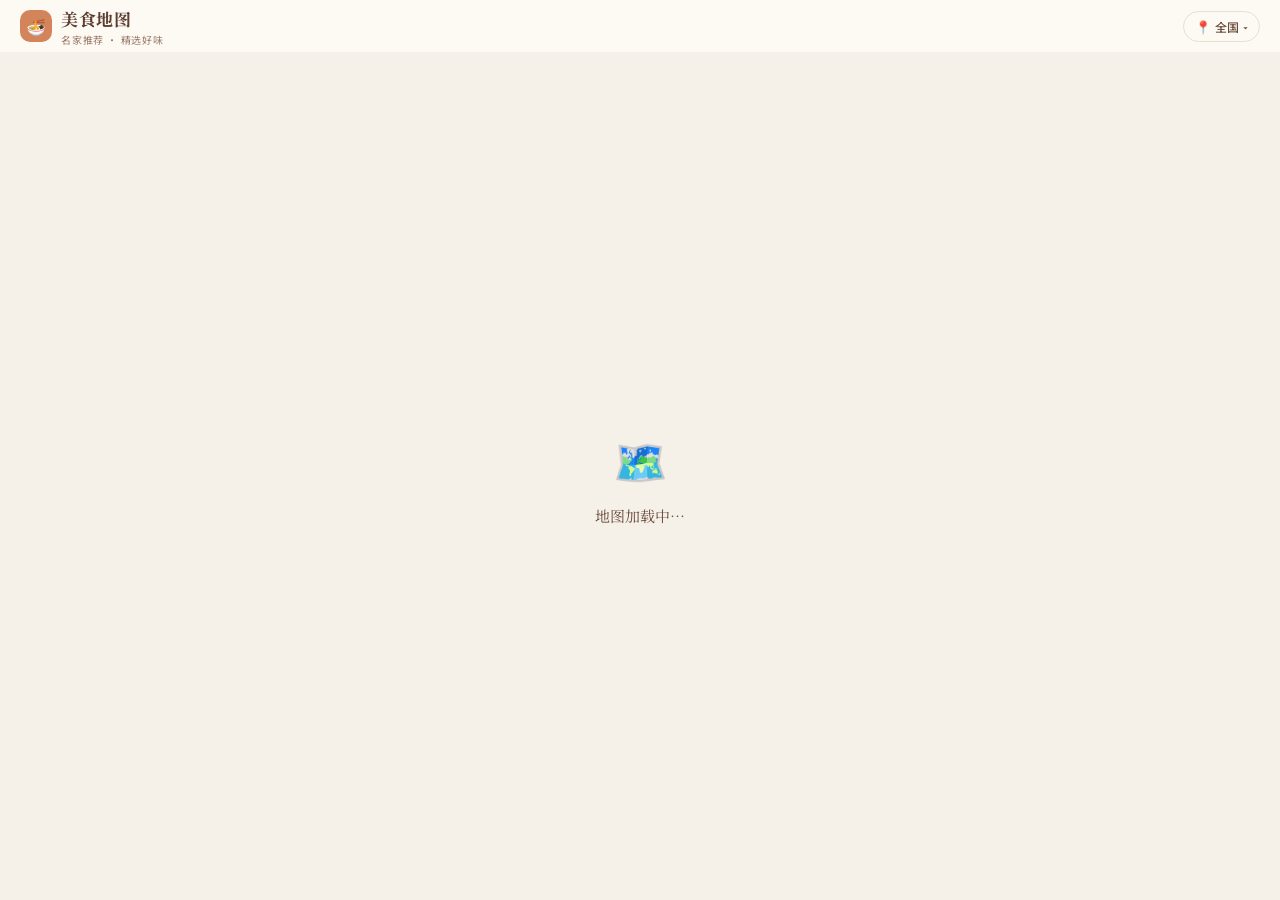
==== commit 8687d0f6: "🍜 美食地图 · 名家推荐 - 初始部署" ====
--- a/index.html
+++ b/index.html
@@ -4,770 +4,11 @@
   <meta charset="UTF-8" />
   <meta name="viewport" content="width=device-width, initial-scale=1.0" />
   <title>美食地图 · 名家推荐</title>
-  <style>
-    @import url('https://fonts.googleapis.com/css2?family=Noto+Serif+SC:wght@400;600;700&family=Noto+Sans+SC:wght@300;400;500&display=swap');
-
-    * { margin: 0; padding: 0; box-sizing: border-box; }
-
-    :root {
-      --cream: #F5F0E8;
-      --warm-white: #FDFAF4;
-      --brown: #5C3D2E;
-      --brown-light: #8B6355;
-      --brown-pale: #C4A882;
-      --accent: #D4845A;
-      --accent-light: #E8A882;
-      --green: #7A9E7E;
-      --green-light: #A8C5A0;
-      --text-dark: #2C1810;
-      --text-mid: #6B4C3B;
-      --text-light: #9B7B6A;
-      --border: #E0D5C5;
-      --shadow: rgba(92, 61, 46, 0.12);
-    }
-
-    body {
-      font-family: 'Noto Sans SC', 'PingFang SC', sans-serif;
-      background: var(--cream);
-      color: var(--text-dark);
-      height: 100vh;
-      overflow: hidden;
-      display: flex;
-      flex-direction: column;
-    }
-
-/* ── Header ── */
-.header {
-position: relative;
-z-index: 100;
-background: var(--warm-white);
-border-bottom: none;
-padding: 0 24px;
-height: 56px;
-display: flex;
-align-items: center;
-justify-content: space-between;
-box-shadow: none;
-flex-shrink: 0;
-}
-
-/* ── Filter Bar ── */
-.filter-bar {
-position: relative;
-z-index: 99;
-background: var(--warm-white);
-border-bottom: 1px solid var(--border);
-padding: 0 16px;
-height: 44px;
-display: flex;
-align-items: center;
-flex-shrink: 0;
-}
-
-.curator-bar {
-background: #FDFAF4;
-border-bottom: 1.5px solid var(--border);
-box-shadow: 0 2px 12px var(--shadow);
-}
-
-.filter-bar-label {
-font-size: 11px;
-color: var(--text-light);
-font-weight: 600;
-letter-spacing: 0.08em;
-white-space: nowrap;
-margin-right: 4px;
-padding-right: 8px;
-border-right: 1px solid var(--border);
-}
-
-.curator-btn {
-display: flex;
-align-items: center;
-gap: 5px;
-}
-
-.curator-dot {
-width: 7px;
-height: 7px;
-border-radius: 50%;
-display: inline-block;
-background: var(--accent);
-}
-
-.curator-suipo .curator-dot { background: #D4845A; }
-.curator-laofangu .curator-dot { background: #5B8A6E; }
-
-.curator-suipo.active { background: #D4845A; border-color: #D4845A; }
-.curator-laofangu.active { background: #5B8A6E; border-color: #5B8A6E; }
-
-    .header-logo {
-      display: flex;
-      align-items: center;
-      gap: 10px;
-    }
-
-    .logo-icon {
-      width: 36px;
-      height: 36px;
-      background: var(--accent);
-      border-radius: 50%;
-      display: flex;
-      align-items: center;
-      justify-content: center;
-      font-size: 18px;
-    }
-
-    .logo-text {
-      font-family: 'Noto Serif SC', serif;
-      font-size: 18px;
-      font-weight: 700;
-      color: var(--brown);
-      letter-spacing: 0.05em;
-    }
-
-    .logo-sub {
-      font-size: 11px;
-      color: var(--text-light);
-      letter-spacing: 0.1em;
-      margin-top: 1px;
-    }
-
-.header-filters {
-display: flex;
-gap: 6px;
-align-items: center;
-flex-wrap: nowrap;
-flex: 1;
-min-width: 0;
-overflow-x: auto;
-scrollbar-width: none;
--ms-overflow-style: none;
-}
-.header-filters::-webkit-scrollbar { display: none; }
-
-    .filter-btn {
-      padding: 6px 14px;
-      border-radius: 20px;
-      border: 1.5px solid var(--border);
-      background: transparent;
-      color: var(--text-mid);
-      font-size: 13px;
-      font-family: inherit;
-      cursor: pointer;
-      transition: all 0.2s;
-      white-space: nowrap;
-    }
-
-    .filter-btn:hover, .filter-btn.active {
-      background: var(--accent);
-      border-color: var(--accent);
-      color: white;
-    }
-
-    .header-right {
-      display: flex;
-      align-items: center;
-      gap: 12px;
-    }
-
-    .city-selector {
-      display: flex;
-      align-items: center;
-      gap: 6px;
-      padding: 6px 12px;
-      border-radius: 20px;
-      border: 1.5px solid var(--border);
-      background: transparent;
-      color: var(--text-mid);
-      font-size: 13px;
-      font-family: inherit;
-      cursor: pointer;
-    }
-
-    /* ── Map Container ── */
-    .map-wrapper {
-      flex: 1;
-      position: relative;
-      overflow: hidden;
-    }
-
-    #map {
-      width: 100%;
-      height: 100%;
-    }
-
-    /* ── Custom Marker ── */
-    .custom-marker {
-      position: relative;
-      cursor: pointer;
-      transition: transform 0.2s;
-      display: flex;
-      flex-direction: column;
-      align-items: center;
-    }
-
-    .custom-marker:hover {
-      transform: scale(1.12) translateY(-3px);
-    }
-
-    /* 照片圆形图标 */
-    .marker-photo-wrap {
-      width: 46px;
-      height: 46px;
-      border-radius: 50%;
-      overflow: hidden;
-      border: 3px solid white;
-      box-shadow: 0 3px 10px rgba(92,61,46,0.28);
-      background: var(--cream);
-      position: relative;
-    }
-
-    .marker-photo-wrap::after {
-      content: '';
-      position: absolute;
-      bottom: -7px;
-      left: 50%;
-      transform: translateX(-50%);
-      width: 0;
-      height: 0;
-      border-left: 5px solid transparent;
-      border-right: 5px solid transparent;
-      border-top: 8px solid white;
-      filter: drop-shadow(0 2px 2px rgba(92,61,46,0.18));
-    }
-
-    .marker-photo {
-      width: 100%;
-      height: 100%;
-      object-fit: cover;
-      display: block;
-    }
-
-    /* fallback emoji pin（无照片时） */
-    .marker-pin {
-      width: 44px;
-      height: 44px;
-      border-radius: 50% 50% 50% 0;
-      transform: rotate(-45deg);
-      display: flex;
-      align-items: center;
-      justify-content: center;
-      box-shadow: 0 4px 12px rgba(0,0,0,0.2);
-      border: 2.5px solid white;
-      position: relative;
-    }
-
-    .marker-emoji {
-      transform: rotate(45deg);
-      font-size: 20px;
-      line-height: 1;
-    }
-
-    .marker-label {
-      margin-top: 10px;
-      white-space: nowrap;
-      background: white;
-      padding: 2px 8px;
-      border-radius: 10px;
-      font-size: 11px;
-      color: var(--text-dark);
-      font-weight: 500;
-      box-shadow: 0 2px 6px var(--shadow);
-      border: 1px solid var(--border);
-      max-width: 80px;
-      overflow: hidden;
-      text-overflow: ellipsis;
-    }
-
-    /* ── Popup Card ── */
-    .popup-overlay {
-      position: fixed;
-      inset: 0;
-      z-index: 200;
-      pointer-events: none;
-    }
-
-    .popup-card {
-      position: absolute;
-      bottom: 100px;
-      left: 50%;
-      transform: translateX(-50%) translateY(20px);
-      width: 340px;
-      background: var(--warm-white);
-      border-radius: 20px;
-      box-shadow: 0 8px 40px rgba(92, 61, 46, 0.2);
-      border: 1.5px solid var(--border);
-      overflow: hidden;
-      pointer-events: all;
-      opacity: 0;
-      display: none;
-      transition: all 0.3s cubic-bezier(0.34, 1.56, 0.64, 1);
-    }
-
-    .popup-card.visible {
-      opacity: 1;
-      transform: translateX(-50%) translateY(0);
-    }
-
-    .popup-cover {
-      width: 100%;
-      height: 160px;
-      display: flex;
-      align-items: center;
-      justify-content: center;
-      position: relative;
-      overflow: hidden;
-      background: var(--cream);
-    }
-
-    .popup-cover-img {
-      width: 100%;
-      height: 100%;
-      object-fit: cover;
-      display: block;
-    }
-
-    .popup-cover-placeholder {
-      font-size: 60px;
-    }
-
-    .popup-category-badge {
-      position: absolute;
-      top: 12px;
-      left: 12px;
-      background: white;
-      padding: 4px 10px;
-      border-radius: 12px;
-      font-size: 11px;
-      color: var(--accent);
-      font-weight: 600;
-      box-shadow: 0 2px 8px var(--shadow);
-    }
-
-    .popup-body {
-      padding: 16px 20px 20px;
-    }
-
-    .popup-name {
-      font-family: 'Noto Serif SC', serif;
-      font-size: 20px;
-      font-weight: 700;
-      color: var(--text-dark);
-      margin-bottom: 4px;
-    }
-
-    .popup-curator {
-      display: flex;
-      align-items: center;
-      gap: 6px;
-      margin-bottom: 10px;
-    }
-
-    .curator-avatar {
-      width: 22px;
-      height: 22px;
-      border-radius: 50%;
-      background: var(--accent);
-      display: flex;
-      align-items: center;
-      justify-content: center;
-      font-size: 12px;
-      color: white;
-      font-weight: 600;
-    }
-
-    .curator-name {
-      font-size: 12px;
-      color: var(--text-light);
-    }
-
-    .curator-tag {
-      font-size: 11px;
-      background: var(--cream);
-      color: var(--accent);
-      padding: 2px 8px;
-      border-radius: 8px;
-      border: 1px solid var(--border);
-    }
-
-    .popup-desc {
-      font-size: 13px;
-      color: var(--text-mid);
-      line-height: 1.7;
-      margin-bottom: 14px;
-    }
-
-    .popup-tags {
-      display: flex;
-      flex-wrap: wrap;
-      gap: 6px;
-      margin-bottom: 14px;
-    }
-
-    .popup-tag {
-      padding: 3px 10px;
-      border-radius: 12px;
-      font-size: 11px;
-      background: var(--cream);
-      color: var(--text-mid);
-      border: 1px solid var(--border);
-    }
-
-    .popup-footer {
-      display: flex;
-      align-items: center;
-      justify-content: space-between;
-      padding-top: 12px;
-      border-top: 1px solid var(--border);
-    }
-
-    .popup-address {
-      display: flex;
-      align-items: center;
-      gap: 4px;
-      font-size: 12px;
-      color: var(--text-light);
-      flex: 1;
-    }
-
-    .popup-nav-btn {
-      padding: 8px 16px;
-      background: var(--accent);
-      color: white;
-      border: none;
-      border-radius: 14px;
-      font-size: 13px;
-      font-family: inherit;
-      cursor: pointer;
-      font-weight: 500;
-      transition: background 0.2s;
-    }
-
-    .popup-nav-btn:hover {
-      background: var(--brown);
-    }
-
-    .popup-source {
-      display: flex;
-      align-items: center;
-      gap: 8px;
-      padding: 10px 0 0;
-      margin-top: 10px;
-      border-top: 1px dashed var(--border);
-    }
-
-    .popup-source-label {
-      font-size: 11px;
-      color: var(--text-light);
-      white-space: nowrap;
-      flex-shrink: 0;
-    }
-
-    .popup-source-link {
-      display: inline-flex;
-      align-items: center;
-      gap: 5px;
-      font-size: 12px;
-      color: var(--accent);
-      text-decoration: none;
-      background: rgba(212, 132, 90, 0.08);
-      border: 1px solid rgba(212, 132, 90, 0.25);
-      border-radius: 20px;
-      padding: 3px 10px;
-      transition: all 0.2s;
-      overflow: hidden;
-      text-overflow: ellipsis;
-      white-space: nowrap;
-      max-width: 100%;
-    }
-
-    .popup-source-link:hover {
-      background: rgba(212, 132, 90, 0.18);
-      color: var(--brown);
-    }
-
-    .popup-source-platform {
-      font-weight: 600;
-      flex-shrink: 0;
-    }
-
-    .popup-source-title {
-      overflow: hidden;
-      text-overflow: ellipsis;
-      white-space: nowrap;
-    }
-
-    .popup-close {
-      position: absolute;
-      top: 12px;
-      right: 12px;
-      width: 28px;
-      height: 28px;
-      background: rgba(255,255,255,0.9);
-      border: none;
-      border-radius: 50%;
-      cursor: pointer;
-      display: flex;
-      align-items: center;
-      justify-content: center;
-      font-size: 14px;
-      color: var(--text-mid);
-      box-shadow: 0 2px 6px var(--shadow);
-    }
-
-    /* ── Side List Panel ── */
-    .side-panel {
-      position: absolute;
-      top: 0;
-      right: 0;
-      width: 320px;
-      height: 100%;
-      background: var(--warm-white);
-      border-left: 1.5px solid var(--border);
-      z-index: 50;
-      display: flex;
-      flex-direction: column;
-      transform: translateX(100%);
-      transition: transform 0.3s ease;
-      box-shadow: -4px 0 20px var(--shadow);
-    }
-
-    .side-panel.open {
-      transform: translateX(0);
-    }
-
-    .side-panel-header {
-      padding: 20px;
-      border-bottom: 1px solid var(--border);
-    }
-
-    .side-panel-title {
-      font-family: 'Noto Serif SC', serif;
-      font-size: 16px;
-      font-weight: 700;
-      color: var(--text-dark);
-      margin-bottom: 4px;
-    }
-
-    .side-panel-count {
-      font-size: 12px;
-      color: var(--text-light);
-    }
-
-    .side-panel-list {
-      flex: 1;
-      overflow-y: auto;
-      padding: 12px;
-    }
-
-    .side-panel-list::-webkit-scrollbar { width: 4px; }
-    .side-panel-list::-webkit-scrollbar-track { background: transparent; }
-    .side-panel-list::-webkit-scrollbar-thumb { background: var(--border); border-radius: 2px; }
-
-    .list-item {
-      display: flex;
-      gap: 12px;
-      padding: 12px;
-      border-radius: 14px;
-      cursor: pointer;
-      transition: background 0.2s;
-      margin-bottom: 4px;
-      border: 1.5px solid transparent;
-    }
-
-    .list-item:hover {
-      background: var(--cream);
-    }
-
-    .list-item.active {
-      background: var(--cream);
-      border-color: var(--border);
-    }
-
-    .list-item-icon {
-      width: 48px;
-      height: 48px;
-      border-radius: 12px;
-      display: flex;
-      align-items: center;
-      justify-content: center;
-      font-size: 24px;
-      flex-shrink: 0;
-    }
-
-    .list-item-info {
-      flex: 1;
-      min-width: 0;
-    }
-
-    .list-item-name {
-      font-size: 14px;
-      font-weight: 600;
-      color: var(--text-dark);
-      margin-bottom: 2px;
-      white-space: nowrap;
-      overflow: hidden;
-      text-overflow: ellipsis;
-    }
-
-    .list-item-curator {
-      font-size: 11px;
-      color: var(--accent);
-      margin-bottom: 4px;
-    }
-
-    .list-item-desc {
-      font-size: 12px;
-      color: var(--text-light);
-      white-space: nowrap;
-      overflow: hidden;
-      text-overflow: ellipsis;
-    }
-
-    /* ── Floating Buttons ── */
-    .fab-group {
-      position: absolute;
-      bottom: 32px;
-      right: 24px;
-      display: flex;
-      flex-direction: column;
-      gap: 10px;
-      z-index: 60;
-    }
-
-    .fab {
-      width: 44px;
-      height: 44px;
-      border-radius: 50%;
-      border: none;
-      cursor: pointer;
-      display: flex;
-      align-items: center;
-      justify-content: center;
-      font-size: 18px;
-      box-shadow: 0 4px 14px var(--shadow);
-      transition: all 0.2s;
-    }
-
-    .fab:hover {
-      transform: scale(1.08);
-    }
-
-    .fab-list {
-      background: var(--warm-white);
-      color: var(--text-dark);
-      border: 1.5px solid var(--border);
-    }
-
-    .fab-location {
-      background: var(--accent);
-      color: white;
-    }
-
-    /* ── Legend ── */
-    .legend {
-      position: absolute;
-      bottom: 32px;
-      left: 24px;
-      background: var(--warm-white);
-      border: 1.5px solid var(--border);
-      border-radius: 16px;
-      padding: 12px 16px;
-      z-index: 60;
-      box-shadow: 0 4px 14px var(--shadow);
-    }
-
-    .legend-title {
-      font-size: 11px;
-      color: var(--text-light);
-      margin-bottom: 8px;
-      font-weight: 500;
-      letter-spacing: 0.05em;
-    }
-
-    .legend-items {
-      display: flex;
-      flex-direction: column;
-      gap: 6px;
-    }
-
-    .legend-item {
-      display: flex;
-      align-items: center;
-      gap: 8px;
-      font-size: 12px;
-      color: var(--text-mid);
-    }
-
-    .legend-dot {
-      width: 12px;
-      height: 12px;
-      border-radius: 50%;
-      flex-shrink: 0;
-    }
-
-    /* ── Loading ── */
-    .map-loading {
-      position: absolute;
-      inset: 0;
-      background: var(--cream);
-      display: flex;
-      flex-direction: column;
-      align-items: center;
-      justify-content: center;
-      z-index: 999;
-      gap: 16px;
-    }
-
-    .loading-icon {
-      font-size: 48px;
-      animation: bounce 1s infinite;
-    }
-
-    @keyframes bounce {
-      0%, 100% { transform: translateY(0); }
-      50% { transform: translateY(-10px); }
-    }
-
-    .loading-text {
-      font-family: 'Noto Serif SC', serif;
-      font-size: 16px;
-      color: var(--text-mid);
-    }
-
-    /* ── Toast ── */
-    .toast {
-      position: fixed;
-      top: 80px;
-      left: 50%;
-      transform: translateX(-50%) translateY(-10px);
-      background: var(--brown);
-      color: white;
-      padding: 10px 20px;
-      border-radius: 20px;
-      font-size: 13px;
-      z-index: 999;
-      opacity: 0;
-      transition: all 0.3s;
-      pointer-events: none;
-    }
-
-    .toast.show {
-      opacity: 1;
-      transform: translateX(-50%) translateY(0);
-    }
-
-@media (max-width: 768px) {
-.header-filters { display: flex; }
-.side-panel { width: 100%; }
-.popup-card { width: calc(100vw - 32px); bottom: 80px; }
-.legend { display: none; }
-}
-  </style>
+  <link rel="stylesheet" href="style.css" />
 </head>
 <body>
 
+<!-- ── Header ── -->
 <header class="header">
   <div class="header-logo">
     <div class="logo-icon">🍜</div>
@@ -777,40 +18,29 @@
     </div>
   </div>
   <div class="header-right">
-    <div class="city-selector">📍 北京</div>
+    <!-- 地区下拉选择器 -->
+    <div class="region-selector" id="regionSelector">
+      <button class="region-selector-btn" id="regionSelectorBtn" onclick="toggleRegionDropdown()">
+        <span class="region-selector-pin">📍</span>
+        <span class="region-selector-label" id="regionSelectorLabel">全国</span>
+        <span class="region-selector-arrow" id="regionSelectorArrow">▾</span>
+      </button>
+      <div class="region-dropdown" id="regionDropdown">
+        <div class="region-search-wrap">
+          <input class="region-search-input" id="regionSearchInput"
+            type="text" placeholder="搜索地区…"
+            oninput="filterRegionList(this.value)"
+            onclick="event.stopPropagation()"
+          />
+        </div>
+        <div class="region-list" id="regionList"></div>
+      </div>
+    </div>
   </div>
 </header>
 
-<div class="filter-bar">
-  <div class="header-filters" id="filterGroup">
-    <button class="filter-btn cat-btn active" data-category="all" onclick="filterByCategory('all', this)">全部菜系</button>
-    <button class="filter-btn cat-btn" data-category="川菜" onclick="filterByCategory('川菜', this)">🌶 川菜</button>
-    <button class="filter-btn cat-btn" data-category="粤菜" onclick="filterByCategory('粤菜', this)">🦐 粤菜</button>
-    <button class="filter-btn cat-btn" data-category="湘菜" onclick="filterByCategory('湘菜', this)">🫙 湘菜</button>
-    <button class="filter-btn cat-btn" data-category="淮扬菜" onclick="filterByCategory('淮扬菜', this)">🦢 淮扬菜</button>
-    <button class="filter-btn cat-btn" data-category="东北菜" onclick="filterByCategory('东北菜', this)">🥘 东北菜</button>
-    <button class="filter-btn cat-btn" data-category="鲁菜" onclick="filterByCategory('鲁菜', this)">🥢 鲁菜</button>
-    <button class="filter-btn cat-btn" data-category="豫菜" onclick="filterByCategory('豫菜', this)">🫓 豫菜</button>
-    <button class="filter-btn cat-btn" data-category="冀菜" onclick="filterByCategory('冀菜', this)">🍲 冀菜</button>
-    <button class="filter-btn cat-btn" data-category="陕菜" onclick="filterByCategory('陕菜', this)">🫙 陕菜</button>
-    <button class="filter-btn cat-btn" data-category="日料" onclick="filterByCategory('日料', this)">🍣 日料</button>
-    <button class="filter-btn cat-btn" data-category="小吃" onclick="filterByCategory('小吃', this)">🥟 小吃</button>
-  </div>
-</div>
 
-<div class="filter-bar curator-bar">
-  <div class="header-filters" id="curatorGroup">
-    <span class="filter-bar-label">名厨</span>
-    <button class="filter-btn curator-btn active" onclick="filterByCurator('all', this)">全部</button>
-    <button class="filter-btn curator-btn curator-suipo" onclick="filterByCurator('隋坡', this)">
-      <span class="curator-dot"></span>隋坡
-    </button>
-    <button class="filter-btn curator-btn curator-laofangu" onclick="filterByCurator('老饭骨', this)">
-      <span class="curator-dot"></span>老饭骨
-    </button>
-  </div>
-</div>
-
+<!-- ── 地图区域 ── -->
 <div class="map-wrapper">
   <div class="map-loading" id="mapLoading">
     <div class="loading-icon">🗺️</div>
@@ -819,574 +49,131 @@
 
   <div id="map"></div>
 
-  <div class="legend">
-    <div class="legend-title">图例</div>
-    <div class="legend-items" id="legendItems"></div>
-  </div>
-
   <div class="fab-group">
     <button class="fab fab-list" onclick="toggleSidePanel()" title="店铺列表">📋</button>
     <button class="fab fab-location" onclick="locateUser()" title="我的位置">📍</button>
   </div>
 
+  <!-- 侧边列表 -->
   <div class="side-panel" id="sidePanel">
     <div class="side-panel-header">
-      <div class="side-panel-title">精选店铺</div>
+      <div class="side-panel-title-row">
+        <div class="side-panel-title">精选店铺</div>
+        <button class="side-panel-close" onclick="toggleSidePanel()">✕</button>
+      </div>
+      <!-- 搜索框 -->
+      <div class="side-panel-search-wrap">
+        <span class="side-panel-search-icon">🔍</span>
+        <input
+          class="side-panel-search-input"
+          id="sidePanelSearch"
+          type="text"
+          placeholder="搜索店铺名称…"
+          oninput="onSidePanelSearch(this.value)"
+        />
+        <button class="side-panel-search-clear" id="sidePanelSearchClear" onclick="clearSidePanelSearch()" style="display:none">✕</button>
+      </div>
+      <!-- 筛选行：口味 + 推荐人 -->
+      <div class="sp-filter-row">
+        <!-- 口味下拉 -->
+        <div class="sp-dropdown" id="spCategoryDropdown">
+          <button class="sp-dropdown-btn" id="spCategoryBtn" onclick="toggleSpDropdown('spCategoryDropdown')">
+            <span class="sp-dropdown-label" id="spCategoryLabel">口味</span>
+            <span class="sp-dropdown-arrow">▾</span>
+          </button>
+          <div class="sp-dropdown-menu" id="spCategoryMenu"></div>
+        </div>
+        <!-- 推荐人下拉 -->
+        <div class="sp-dropdown" id="spCuratorDropdown">
+          <button class="sp-dropdown-btn" id="spCuratorBtn" onclick="toggleSpDropdown('spCuratorDropdown')">
+            <span class="sp-dropdown-label" id="spCuratorLabel">推荐人</span>
+            <span class="sp-dropdown-arrow">▾</span>
+          </button>
+          <div class="sp-dropdown-menu" id="spCuratorMenu"></div>
+        </div>
+      </div>
+      <!-- 数量 -->
       <div class="side-panel-count" id="sidePanelCount">共 0 家</div>
     </div>
     <div class="side-panel-list" id="sidePanelList"></div>
   </div>
 
-  <div class="popup-overlay" id="popupOverlay">
-    <div class="popup-card" id="popupCard">
+  <!-- ── 弹出详情卡片 ── -->
+  <!-- 遮罩层：点击关闭 -->
+  <div class="popup-overlay" id="popupOverlay" onclick="closePopup()">
+    <div class="popup-card" id="popupCard" onclick="event.stopPropagation()">
+
+      <!-- 封面图 -->
       <div class="popup-cover" id="popupCover">
-        <span class="popup-cover-placeholder" id="popupEmoji"></span>
+        <div class="popup-cover-placeholder" id="popupEmoji"></div>
         <span class="popup-category-badge" id="popupCategory"></span>
         <button class="popup-close" onclick="closePopup()">✕</button>
       </div>
+
+      <!-- 拖拽把手 -->
+      <div class="popup-handle"></div>
+
       <div class="popup-body">
+
+        <!-- 餐厅名 -->
         <div class="popup-name" id="popupName"></div>
+
+        <!-- 星级 + 评分 -->
+        <div class="popup-meta">
+          <span class="popup-stars" id="popupStars"></span>
+          <span class="popup-rating-num" id="popupRatingNum"></span>
+          <span class="popup-rating-src" id="popupRatingSrc"></span>
+        </div>
+
+        <!-- 推荐人 -->
         <div class="popup-curator" id="popupCurator"></div>
+
+        <!-- 图片区（1张或2张，由JS动态渲染） -->
+        <div class="popup-photos" id="popupPhotos" style="display:none"></div>
+
+        <!-- 简介 -->
         <div class="popup-desc" id="popupDesc"></div>
+
+        <!-- 地址行 -->
+        <div class="popup-info-list">
+          <div class="popup-info-row" id="popupAddressRow">
+            <span class="popup-info-icon">📍</span>
+            <span class="popup-info-text" id="popupInfoAddress"></span>
+            <span class="popup-info-arrow">›</span>
+          </div>
+        </div>
+
+        <!-- 标签 -->
         <div class="popup-tags" id="popupTags"></div>
-        <div class="popup-footer">
-          <div class="popup-address">
-            <span>📍</span>
-            <span id="popupAddressText"></span>
-          </div>
-          <button class="popup-nav-btn" id="popupNavBtn">导航前往</button>
-        </div>
+
+        <!-- 来源：平台 logo -->
         <div class="popup-source" id="popupSource" style="display:none">
           <span class="popup-source-label">来源</span>
-          <a class="popup-source-link" id="popupSourceLink" href="#" target="_blank" rel="noopener">
-            <span class="popup-source-platform" id="popupSourcePlatform"></span>
-            <span class="popup-source-title" id="popupSourceTitle"></span>
+          <a class="popup-source-logo-link" id="popupSourceLink" href="#" target="_blank" rel="noopener">
+            <img class="popup-source-logo" id="popupSourceLogo" src="" alt="" />
           </a>
         </div>
+
       </div>
     </div>
   </div>
-</div>
+
+</div><!-- end .map-wrapper -->
 
 <div class="toast" id="toast"></div>
 
+<!-- 数据层 -->
+<script src="data.js"></script>
+<!-- 应用逻辑 -->
+<script src="app.js?v=18"></script>
+
+<!-- 高德地图安全密钥 -->
 <script>
-const STORAGE_KEY = 'food_map_spots';
-
-const CATEGORY_CONFIG = {
-  '川菜':  { emoji: '🌶', color: '#E85D4A' },
-  '粤菜':  { emoji: '🦐', color: '#E8A84A' },
-  '日料':  { emoji: '🍣', color: '#4A8BE8' },
-  '小吃':  { emoji: '🥟', color: '#7A9E7E' },
-  '甜品':  { emoji: '🍰', color: '#D4845A' },
-  '咖啡':  { emoji: '☕', color: '#8B6355' },
-  '火锅':  { emoji: '🍲', color: '#C0392B' },
-  '烧烤':  { emoji: '🍖', color: '#E67E22' },
-  '西餐':  { emoji: '🥩', color: '#8E44AD' },
-'湘菜':  { emoji: '🫙', color: '#B5451B' },
-'淮扬菜': { emoji: '🦢', color: '#5B8A6E' },
-'东北菜': { emoji: '🥘', color: '#7B5EA7' },
-'鲁菜':  { emoji: '🥢', color: '#2E86AB' },
-'豫菜':  { emoji: '🫓', color: '#A23B72' },
-'冀菜':  { emoji: '🍲', color: '#6B4226' },
-'陕菜':  { emoji: '🫙', color: '#C0392B' },
-'其他':  { emoji: '🍽', color: '#95A5A6' },
-};
-
-function getDefaultSpots() {
-  return [
-    {
-      id: 'spot_9', name: '厨忆小湖南', category: '湘菜',
-      curator: '隋坡', curatorTitle: '特级厨师·探店博主',
-      desc: '隋坡亲探推荐的正宗湘菜小馆，口味正宗稳定，老板是地道湖南人，食客中湖南人居多，这本身就是最好的背书。三下锅、辣椒炒肉等家常湘菜火候到位，分量足，米饭也好吃，是北京难得的正宗湖南家乡味。',
-      tags: ['湘菜', '正宗', '家常', '性价比高', '隋坡推荐'],
-      address: '北京市大兴区旧忠路五环国际底商12-102', lng: 116.3850, lat: 39.7920,
-      photo: 'https://aos-comment.amap.com/B0FFJ08YIX/comment/741092AE_9749_41F1_8696_A41CF6C7D106_L0_001_1498_199_1765507195979_95327816.jpg',
-      sourceUrl: 'https://www.douyin.com/video/7573039940246818074',
-      sourcePlatform: '抖音',
-      sourceTitle: '特厨探店｜求了好久，才套出来的特级厨师珍藏小馆—厨忆小湖南',
-    },
-    {
-      id: 'spot_10', name: '纪家小馆', category: '东北菜',
-      curator: '隋坡', curatorTitle: '特级厨师·探店博主',
-      desc: '隋坡探店后大加赞赏——"吃着舒服的店真的不多见"。这家藏在西红门的东北菜小馆，食材新鲜，手艺扎实，招牌肘子皮糯肉烂，酱香浓郁。小馆子备菜少，天天都是新鲜食材，这正是隋坡最看重的。',
-      tags: ['东北菜', '肘子', '家常', '新鲜食材', '隋坡推荐'],
-      address: '北京市大兴区郁花园二里东门底商16号楼1层', lng: 116.3620, lat: 39.7780,
-      photo: 'https://aos-comment.amap.com/B0L3FC64M9/comment/content_media_external_images_media_258249_ss__1763650141450_84925695.jpg',
-      sourceUrl: 'https://www.douyin.com/video/7612326904330292523',
-      sourcePlatform: '抖音',
-      sourceTitle: '特厨探店｜吃着舒服的店真的不多见—纪家小馆',
-    },
-    {
-      id: 'spot_11', name: '喜鼎海胆水饺', category: '小吃',
-      curator: '隋坡', curatorTitle: '特级厨师·探店博主',
-      desc: '隋坡以专业厨师视角点评推荐，海胆水饺是这里的绝对主角。馅料鲜甜，海胆量足，饺子皮薄而有嚼劲。作为希尔顿行政总厨，隋坡对食材品质要求极高，能得到他认可的海胆饺子，鲜度与工艺均属上乘。',
-      tags: ['海胆', '水饺', '三里屯', '网红', '隋坡推荐'],
-      address: '北京市朝阳区三里屯路11号三里屯太古里北区B1', lng: 116.4551, lat: 39.9374,
-      photo: 'https://aos-comment.amap.com/B0KBXAJ429/comment/content_media_external_file_1956_1758759540480_46657658.jpg',
-      sourceUrl: 'https://www.douyin.com/video/7516216947315346751',
-      sourcePlatform: '抖音',
-      sourceTitle: '特厨隋坡 2025年度美食榜单（含喜鼎海胆水饺）',
-    },
-    {
-      id: 'spot_12', name: '淮四九宴·老饭骨大师技', category: '淮扬菜',
-      curator: '老饭骨', curatorTitle: '国宴大师团队·抖音美食IP',
-      desc: '由抖音千万粉丝美食IP"老饭骨"亲自开办，隐藏在前门青云胡同梅兰芳大师故居旧址内。淮扬菜为底，国宴技法加持，招牌"现磨胡椒响油鳝糊"热油一浇香气四溢，"细切筷子头清炖松茸狮子头"鲜掉眉毛，"十年花椒东坡肉"肥而不腻。四合院环境古朴雅致，是北京最有文化底蕴的淮扬菜馆之一。',
-      tags: ['淮扬菜', '国宴', '老饭骨', '四合院', '前门', '老饭骨推荐'],
-      address: '北京市东城区青云胡同（青云贰拾叁艺术中心内院）', lng: 116.3960, lat: 39.8990,
-      photo: 'https://aos-comment.amap.com/B0K61COQZH/comment/content_media_external_file_1000008505_ss__1772674478001_58224286.jpg',
-      sourceUrl: 'https://www.bilibili.com/video/BV1QSt9zdEe5',
-      sourcePlatform: 'B站',
-      sourceTitle: '二伯评老饭骨淮四九宴，毫不留情',
-    },
-    {
-      id: 'spot_13', name: '四华家常菜', category: '川菜',
-      curator: '隋坡', curatorTitle: '特级厨师·探店博主',
-      desc: '隋坡2025年度美食榜单入选餐厅，成都金牛区一家让特级厨师都想"挖人"的家常菜小馆。趴锅边吃的市井氛围，拌白肉、水煮肉片等川菜家常味道纯正，食材新鲜，分量实在，性价比极高。隋坡评价：这个价格，这个分量，性价比好高。',
-      tags: ['川菜', '家常菜', '成都', '性价比', '隋坡年度榜单'],
-      address: '成都市金牛区古柏中心村西街', lng: 104.0520, lat: 30.6940,
-      photo: 'https://aos-comment.amap.com/B0FFGIN17Y/comment/187F32B8_C3CB_45F9_8C97_1A435C7F6593_L0_001_2000_150_1759281486224_36165209.jpg',
-      sourceUrl: 'https://www.douyin.com/video/7516216947315346751',
-      sourcePlatform: '抖音',
-      sourceTitle: '特厨探店｜在成都吃趴锅边吃的小馆是什么体验—四华家常菜',
-    },
-    {
-      id: 'spot_14', name: '水一方鱼馆', category: '东北菜',
-      curator: '隋坡', curatorTitle: '特级厨师·探店博主',
-      desc: '隋坡两度探访、连续好评的北京东北菜馆。藏在安德路小区深处，只有回头客才知道怎么找到入口。老板娘掌勺，招牌东北大炖鱼用鸭绿江松花鱼，最小3斤起，配土豆、豆腐、宽粉条和五花肉，一桌人吃到扶墙出。隋坡评价：一年也没有几个的全好评餐厅。',
-      tags: ['东北菜', '炖鱼', '松花鱼', '家常', '安定门', '隋坡推荐'],
-      address: '北京市东城区安德路55号青年湖南街近青年湖公园南门', lng: 116.400059, lat: 39.952290,
-      photo: 'http://store.is.autonavi.com/showpic/7c75130f816b5e48a94865c34affab8a',
-      sourceUrl: 'https://www.douyin.com/video/7395116851690229046',
-      sourcePlatform: '抖音',
-      sourceTitle: '特厨探店｜一年也没有几个的全好评餐厅竟藏的这么深！—北京水一方鱼馆',
-    },
-    {
-      id: 'spot_15', name: '国富老菜馆', category: '冀菜',
-      curator: '隋坡', curatorTitle: '特级厨师·探店博主',
-      desc: '藏在沧州菜市场巷子里的清真老菜馆，店面小且难找，但菜做得极为规矩。招牌炸茴香鸡外酥里嫩，汁水丰富；黄焖三样咸鲜回甜，牛筋软烂入味；嘎巴豆肉是本地特色，大火烹炒锅气足。隋坡评价：藏在菜市场，但菜做的很规矩！',
-      tags: ['冀菜', '清真', '沧州', '菜市场', '炸茴香鸡', '隋坡推荐'],
-      address: '河北省沧州市运河区九中前街15号', lng: 116.886210, lat: 38.298089,
-      photo: 'https://aos-comment.amap.com/B0FFGMTP9O/comment/content_media_external_file_1000042522_ss__1768625980237_25835743.jpg',
-      sourceUrl: 'https://www.douyin.com/video/7570556440163846198',
-      sourcePlatform: '抖音',
-      sourceTitle: '特厨探店｜藏在菜市场，但菜做的很规矩！—国富老菜馆',
-    },
-    {
-      id: 'spot_16', name: '津鲁菜馆', category: '鲁菜',
-      curator: '隋坡', curatorTitle: '特级厨师·探店博主',
-      desc: '天津旧津保道上只有八九张桌子的传统小店，却能做出极为正宗的津鲁菜。罗汉肚、干烧蝶鱼、素独面筋、南煎丸子……每道菜都是老手艺，盘底干净无汤汁，食材均匀裹上酱汁，是天津汉民菜的天花板级别。隋坡评价：只有八九张桌子的小店竟然能做这么传统的菜！',
-      tags: ['鲁菜', '津菜', '天津', '传统', '老手艺', '隋坡推荐'],
-      address: '天津市西青区旧津保路雅云里底商25号增2号', lng: 117.141020, lat: 39.143565,
-      photo: 'https://aos-comment.amap.com/B0HD7SO5M3/comment/b1ac5101d0ddeda3f4b5edd0b2c1bd4c_2048_2048_80.jpg',
-      sourceUrl: 'https://www.douyin.com/video/7368763320175774976',
-      sourcePlatform: '抖音',
-      sourceTitle: '特厨探店｜只有八九张桌子的小店竟然能做这么传统的菜？—天津津鲁菜馆',
-    },
-    {
-      id: 'spot_17', name: '永乐饭店', category: '川菜',
-      curator: '隋坡', curatorTitle: '特级厨师·探店博主',
-      desc: '成都一家让特级厨师隋坡看完后想直接"挖人"的饭店。厨师功底扎实，菜品出品稳定，家常川菜做出了大厨水准。隋坡探店后给出极高评价，并专门点评了厨师的技艺，称其为"让特级厨师想挖人的饭店"。',
-      tags: ['川菜', '成都', '家常', '厨艺精湛', '隋坡推荐'],
-      address: '成都市武侯区肖家河中街32号', lng: 104.043627, lat: 30.630838,
-      photo: 'http://store.is.autonavi.com/showpic/104d00b02a6e3cc66f356fb99cf5bbef',
-      sourceUrl: 'https://www.douyin.com/video/7513669075017501992',
-      sourcePlatform: '抖音',
-      sourceTitle: '特厨探店｜让特级厨师想挖人的饭店是什么样？—永乐饭店',
-    },
-    {
-      id: 'spot_18', name: '食庐餐厅', category: '淮扬菜',
-      curator: '隋坡', curatorTitle: '特级厨师·探店博主',
-      desc: '隋坡来上海收到私信最多的餐厅，也是他亲自探访后给出高度评价的沪上淮扬菜代表。餐厅融合中西元素，低调中透露惊艳，狮子头、鳝糊等淮扬经典菜品制作精良。隋坡评价：来上海收到私信最多的餐厅，名不虚传。',
-      tags: ['淮扬菜', '上海', '狮子头', '精致', '隋坡推荐'],
-      address: '上海市长宁区遵义路150号虹桥南丰城北区L603', lng: 121.407415, lat: 31.207887,
-      photo: 'https://aos-comment.amap.com/B0FFGMTP9O/comment/content_media_external_file_1000042522_ss__1768625980237_25835743.jpg',
-      sourceUrl: 'https://www.douyin.com/video/7521783615919902015',
-      sourcePlatform: '抖音',
-      sourceTitle: '特厨探店｜来上海收到私信最多的餐厅—食庐餐厅',
-    },
-    {
-      id: 'spot_19', name: '葛记焖饼', category: '豫菜',
-      curator: '隋坡', curatorTitle: '特级厨师·探店博主',
-      desc: '郑州百年老字号，河南省非物质文化遗产。隋坡专程探访这家始于清朝的焖饼店，招牌坛子肉焖饼用特制坛子肉加青菜焖制，肉香醇厚，肥而不腻，饼柔软适口。配一碗金牌红豆粥，香甜解腻，是郑州最具代表性的传统小吃。',
-      tags: ['豫菜', '郑州', '老字号', '非遗', '焖饼', '隋坡推荐'],
-      address: '郑州市中原区建设西路100号院（伏牛路总店）', lng: 113.607042, lat: 34.754763,
-      photo: 'http://store.is.autonavi.com/showpic/134d660f96723788ace12bb102b36ffd',
-      sourceUrl: 'https://www.douyin.com/search/%E7%89%B9%E5%8E%A8%E9%9A%8B%E5%9D%A1%E6%8E%A2%E5%BA%97%E9%83%91%E5%B7%9E%E8%91%9B%E8%AE%B0',
-      sourcePlatform: '抖音',
-      sourceTitle: '特厨探店｜本地人推荐！什么焖饼卖了一百年？—郑州葛记焖饼',
-    },
-    {
-      id: 'spot_20', name: '于塗文化餐厅', category: '川菜',
-      curator: '隋坡', curatorTitle: '特级厨师·探店博主',
-      desc: '重庆唯一一家连续8年上榜的餐厅，位于棕榈泉生态公园内，三面临湖，被称为"水上的玻璃四合院"。以老板从各处收集的老院子和古董做装点，古筝等琴曲表演贯穿用餐全程。隋坡探访后评价其为重庆高端川菜的代表，菜品精致，文化底蕴深厚。',
-      tags: ['川菜', '重庆', '高端', '文化餐厅', '连续上榜', '隋坡推荐'],
-      address: '重庆市渝北区金开大道88号棕榈岛3号楼', lng: 106.535124, lat: 29.629996,
-      photo: 'http://store.is.autonavi.com/showpic/2165a62b72ea193b678e995d7b43e5be',
-      sourceUrl: 'https://www.douyin.com/video/7585623300701768969',
-      sourcePlatform: '抖音',
-      sourceTitle: '特厨探店｜重庆唯一一家连续8年上榜餐厅，味道到底咋样？—于塗',
-    },
-    {
-      id: 'spot_21', name: '平平898', category: '川菜',
-      curator: '隋坡', curatorTitle: '特级厨师·探店博主',
-      desc: '重庆本地人认证、藏在大坪巷子里的家常川菜馆。隋坡探访后评价其食材新鲜、价格实惠，是真正的市井好味道。泡椒炒猪肝、白油豆腐等传统川菜做法地道，嫩豆腐口感细腻，是重庆本地人的日常食堂。',
-      tags: ['川菜', '重庆', '家常', '大坪', '性价比', '隋坡推荐'],
-      address: '重庆市渝中区大坪正街2号（大坪地铁站2号口步行90米）', lng: 106.519843, lat: 29.540936,
-      photo: 'https://aos-comment.amap.com/B0FFJ090C0/comment/FAAA2A5A_E9E6_402D_84B0_113750D14FE7_L0_001_1320_158_1763893975623_22682182.jpg',
-      sourceUrl: 'https://www.douyin.com/video/7587097898194570538',
-      sourcePlatform: '抖音',
-      sourceTitle: '特厨探店｜重庆本地人认证还难找？巷子里的平平898',
-    },
-    {
-      id: 'spot_22', name: '炳胜品味', category: '粤菜',
-      curator: '隋坡', curatorTitle: '特级厨师·探店博主',
-      desc: '隋坡探访后评价"粤菜的另一座高山"，这是一家在广州深耕三十年的粤菜老字号，获"国家五钻级酒家"殊荣，连续多年入选米其林推荐。脆皮叉烧、炳胜鱼生、冷水猪肚是必点招牌，食材选料精细，烹调细心，出品极为稳定。隋坡以专业厨师视角给出高度评价。',
-      tags: ['粤菜', '广州', '老字号', '米其林', '叉烧', '隋坡推荐'],
-      address: '广州市海珠区东晓路33号', lng: 113.286261, lat: 23.105368,
-      photo: 'http://store.is.autonavi.com/showpic/70432b40c4c52aff830a611a249d50c5',
-      sourceUrl: 'https://www.douyin.com/video/7570404460392877364',
-      sourcePlatform: '抖音',
-      sourceTitle: '特厨探店｜粤菜的另一座高山？！—炳胜',
-    },
-    {
-      id: 'spot_23', name: '海旺黄酱面馆', category: '小吃',
-      curator: '隋坡', curatorTitle: '特级厨师·探店博主',
-      desc: '太原开了三十多年的黄酱面老店，宁浩导演力荐，隋坡专程探访。招牌手工拽面粗如手指，配自研黄酱料，麻麻咧咧、越嚼越香。面糊"三醒三揣"工艺独特，韧劲十足。店主任海旺坚守四十年，是太原面食文化的活化石。隋坡评价：麻麻咧咧的面，太有意思了！',
-      tags: ['小吃', '面食', '太原', '老字号', '黄酱面', '隋坡推荐'],
-      address: '太原市万柏林区玉河街大唐世家一期2号楼6号店', lng: 112.508711, lat: 37.870068,
-      photo: 'https://aos-comment.amap.com/B0FFJ6AD75/comment/11818FCD_063A_45BC_9FC7_AA4AF4A0B1A2_L0_001_1206_73_1769649725342_90693623.jpg',
-      sourceUrl: 'https://www.bilibili.com/video/BV17LNGzbEyd/',
-      sourcePlatform: 'B站',
-      sourceTitle: '特厨探店｜麻麻咧咧的面是什么面？—海旺黄酱面馆',
-    },
-    {
-      id: 'spot_24', name: '玉泉饭庄', category: '鲁菜',
-      curator: '隋坡', curatorTitle: '特级厨师·探店博主',
-      desc: '天津清真菜的代表性老字号，主理人曾是80年代屡获殊荣的天津清真名厨柴金梁师傅的传人。隋坡探访后评价其为"四位数也有性价比的一道菜"，炒虾仁、全爆、高丽豆沙等传统津菜功夫菜做工精细，人均不过百却能吃到经典天津清真菜的精髓。',
-      tags: ['鲁菜', '清真', '天津', '老字号', '功夫菜', '隋坡推荐'],
-      address: '天津市南开区玉泉路5号', lng: 117.17065, lat: 39.124151,
-      photo: 'https://aos-comment.amap.com/comment/content_service__1770360300264_05470089_1770360400016_21723336.jpg',
-      sourceUrl: 'https://www.douyin.com/search/%E7%89%B9%E5%8E%A8%E9%9A%8B%E5%9D%A1%E6%8E%A2%E5%BA%97%E5%A4%A9%E6%B4%A5%E7%8E%89%E6%B3%89%E9%A5%AD%E5%BA%84',
-      sourcePlatform: '抖音',
-      sourceTitle: '特厨探店｜四位数也有性价比的一道菜？—玉泉饭庄',
-    },
-    {
-      id: 'spot_25', name: '西安饭庄', category: '陕菜',
-      curator: '隋坡', curatorTitle: '特级厨师·探店博主',
-      desc: '创建于1929年的西安中华老字号，陕西省首批非物质文化遗产保护单位，郭沫若亲题店名。隋坡探访后评价其为"西安最有名的饭店"，葫芦鸡是镇店之宝，外酥里嫩，香气扑鼻；biangbiang面、肉夹馍等陕西经典小吃也做得有模有样。是了解陕菜文化的必去之地。',
-      tags: ['陕菜', '西安', '老字号', '非遗', '葫芦鸡', '隋坡推荐'],
-      address: '西安市碑林区南大街110号钟楼饭店院内', lng: 108.946099, lat: 34.258452,
-      photo: 'http://store.is.autonavi.com/showpic/5712b0f4664d7a445d0b1339e03f7afe',
-      sourceUrl: 'https://www.acfun.cn/v/ac48325209',
-      sourcePlatform: 'AcFun',
-      sourceTitle: '特厨探店｜西安最有名的饭店？—西安饭庄',
-    },
-    {
-      id: 'spot_26', name: '知音酒楼', category: '东北菜',
-      curator: '隋坡', curatorTitle: '特级厨师·探店博主',
-      desc: '哈尔滨还得排两次队的家常菜馆，隋坡探访后给出高度评价。这家藏在汉广街的东北菜馆，食材新鲜，手艺扎实，锅包肉外酥里嫩，酸甜适口，是哈尔滨本地人心中的家常菜天花板。隋坡评价：哈尔滨还得排两次队的家常菜馆！',
-      tags: ['东北菜', '哈尔滨', '锅包肉', '家常', '排队', '隋坡推荐'],
-      address: '哈尔滨市道里区汉广街41号金华大厦F1层', lng: 126.625682, lat: 45.736522,
-      photo: 'https://aos-comment.amap.com/B01C30123E/comment/content_media_external_file_28573_1759989961861_19272087.jpg',
-      sourceUrl: 'https://www.acfun.cn/v/ac48325209',
-      sourcePlatform: 'AcFun',
-      sourceTitle: '特厨探店｜哈尔滨还得排两次队的家常菜馆？—知音酒楼',
-    },
-    {
-      id: 'spot_27', name: '丁香小镇', category: '东北菜',
-      curator: '隋坡', curatorTitle: '特级厨师·探店博主',
-      desc: '哈尔滨家常菜馆中藏着最好锅包肉的宝藏小店，隋坡探访后评价其锅包肉是哈尔滨最佳之一。店面朴实，食材新鲜，东北家常菜做法地道，分量足，价格实惠。隋坡评价：家常菜馆藏着哈尔滨最好的锅包肉！',
-      tags: ['东北菜', '哈尔滨', '锅包肉', '家常', '性价比', '隋坡推荐'],
-      address: '哈尔滨市道里区兆麟街22号（工厂街与兆麟街交口）', lng: 126.627278, lat: 45.766257,
-      photo: 'http://store.is.autonavi.com/showpic/74dc855c1eee03ce526937a1c01360cf',
-      sourceUrl: 'https://www.acfun.cn/v/ac48325209',
-      sourcePlatform: 'AcFun',
-      sourceTitle: '特厨探店｜家常菜馆藏着哈尔滨最好的锅包肉？—丁香小镇',
-    },
-  ];
-}
-
-// 数据版本号：修改此值可强制清除旧的模拟数据，只保留真实餐厅
-const DATA_VERSION = 'v5_hd_photos';
-
-function loadSpots() {
-  try {
-    // 版本不匹配时清除旧数据
-    if (localStorage.getItem('food_map_version') !== DATA_VERSION) {
-      localStorage.removeItem(STORAGE_KEY);
-      localStorage.setItem('food_map_version', DATA_VERSION);
-    }
-    const stored = localStorage.getItem(STORAGE_KEY);
-    if (stored) return JSON.parse(stored);
-  } catch(e) {}
-  const defaults = getDefaultSpots();
-  localStorage.setItem(STORAGE_KEY, JSON.stringify(defaults));
-  return defaults;
-}
-
-let _map = null;
-let markers = [];
-let allSpots = [];
-let currentFilter = 'all';
-let currentCuratorFilter = 'all';
-let activeSpotId = null;
-
-window.initAMap = function() {
-  document.getElementById('mapLoading').style.display = 'none';
-
-  _map = new AMap.Map('map', {
-    zoom: 13,
-    center: [116.3974, 39.9093],
-    mapStyle: 'amap://styles/whitesmoke',
-  });
-
-  allSpots = loadSpots();
-  renderMarkers(allSpots);
-  renderSidePanel(allSpots);
-  renderLegend();
-
-  _map.on('click', () => closePopup());
-};
-
-function getIconPath(spotId) {
-  return `icons/${spotId}.png`;
-}
-
-function renderMarkers(spots) {
-  markers.forEach(m => m.setMap(null));
-  markers = [];
-
-  spots.forEach(spot => {
-    const cfg = CATEGORY_CONFIG[spot.category] || CATEGORY_CONFIG['其他'];
-    const iconPath = getIconPath(spot.id);
-    const markerEl = document.createElement('div');
-    markerEl.className = 'custom-marker';
-    // 用照片圆形图标，加载失败时降级为 emoji pin
-    markerEl.innerHTML = `
-      <div class="marker-photo-wrap" style="border-color:${cfg.color}">
-        <img class="marker-photo" src="${iconPath}"
-          onerror="this.parentElement.innerHTML='<span style=\'font-size:22px;line-height:46px;display:block;text-align:center\'>${cfg.emoji}</span>'">
-      </div>
-      <div class="marker-label">${spot.name}</div>
-    `;
-
-    const marker = new AMap.Marker({
-      position: [spot.lng, spot.lat],
-      content: markerEl,
-      offset: new AMap.Pixel(-23, -46),
-      zIndex: 100,
-    });
-
-    marker.on('click', (e) => {
-      e.stopPropagation && e.stopPropagation();
-      showPopup(spot);
-    });
-
-    marker.setMap(_map);
-    marker._spotId = spot.id;
-    markers.push(marker);
-  });
-}
-
-function showPopup(spot) {
-  activeSpotId = spot.id;
-  const cfg = CATEGORY_CONFIG[spot.category] || CATEGORY_CONFIG['其他'];
-
-  const emojiEl = document.getElementById('popupEmoji');
-  if (emojiEl) emojiEl.textContent = cfg.emoji;
-  document.getElementById('popupCategory').textContent = spot.category;
-  document.getElementById('popupName').textContent = spot.name;
-  document.getElementById('popupDesc').textContent = spot.desc;
-  document.getElementById('popupAddressText').textContent = spot.address;
-
-  document.getElementById('popupCurator').innerHTML = `
-    <div class="curator-avatar">${spot.curator[0]}</div>
-    <span class="curator-name">${spot.curator}</span>
-    <span class="curator-tag">${spot.curatorTitle || '美食家'}</span>
-  `;
-
-  document.getElementById('popupTags').innerHTML = (spot.tags || []).map(t =>
-    `<span class="popup-tag">${t}</span>`
-  ).join('');
-
-  document.getElementById('popupNavBtn').onclick = () => {
-    window.open(`https://uri.amap.com/navigation?to=${spot.lng},${spot.lat},${encodeURIComponent(spot.name)}&mode=car&src=food-map`, '_blank');
-  };
-
-  // 来源链接
-  const sourceEl = document.getElementById('popupSource');
-  if (spot.sourceUrl) {
-    document.getElementById('popupSourceLink').href = spot.sourceUrl;
-    document.getElementById('popupSourcePlatform').textContent = spot.sourcePlatform || '查看原视频';
-    document.getElementById('popupSourceTitle').textContent = spot.sourceTitle ? `· ${spot.sourceTitle}` : '';
-    sourceEl.style.display = 'flex';
-  } else {
-    sourceEl.style.display = 'none';
-  }
-
-  // 封面图：优先用 spot.photo 高清原图，fallback 到本地小图标，再 fallback 到渐变色
-  const coverEl = document.getElementById('popupCover');
-  // 只删除动态创建的图片和占位符（不删除有 id 的静态元素）
-  coverEl.querySelectorAll('.popup-cover-img').forEach(el => el.remove());
-  coverEl.querySelectorAll('.popup-cover-placeholder:not(#popupEmoji)').forEach(el => el.remove());
-  // 隐藏静态 emoji 占位符（有图时不显示）
-  const emojiPlaceholder = document.getElementById('popupEmoji');
-  if (emojiPlaceholder) emojiPlaceholder.style.display = 'none';
-
-  // 候选图片列表：高清原图 → 本地小图标
-  const photoCandidates = [];
-  if (spot.photo) photoCandidates.push(spot.photo);
-  photoCandidates.push(getIconPath(spot.id));
-
-  function tryLoadCover(candidates) {
-    if (!candidates.length) {
-      // 全部失败，降级为渐变色+emoji
-      coverEl.style.background = `linear-gradient(135deg, ${cfg.color}44, ${cfg.color}99)`;
-      if (emojiPlaceholder) {
-        emojiPlaceholder.textContent = cfg.emoji;
-        emojiPlaceholder.style.display = '';
-      }
-      return;
-    }
-    const img = document.createElement('img');
-    img.className = 'popup-cover-img';
-    img.src = candidates[0];
-    img.onerror = () => {
-      img.remove();
-      tryLoadCover(candidates.slice(1));
-    };
-    img.onload = () => { coverEl.style.background = ''; };
-    coverEl.style.background = `linear-gradient(135deg, ${cfg.color}44, ${cfg.color}99)`;
-    coverEl.appendChild(img);
-  }
-  tryLoadCover(photoCandidates);
-
-  const card = document.getElementById('popupCard');
-  card.style.display = 'block';
-  requestAnimationFrame(() => card.classList.add('visible'));
-
-  _map.panTo([spot.lng, spot.lat]);
-
-  document.querySelectorAll('.list-item').forEach(el => {
-    el.classList.toggle('active', el.dataset.id === spot.id);
-  });
-}
-
-function closePopup() {
-  const card = document.getElementById('popupCard');
-  card.classList.remove('visible');
-  setTimeout(() => { card.style.display = 'none'; }, 300);
-  activeSpotId = null;
-  document.querySelectorAll('.list-item').forEach(el => el.classList.remove('active'));
-}
-
-function renderSidePanel(spots) {
-  document.getElementById('sidePanelCount').textContent = `共 ${spots.length} 家`;
-  document.getElementById('sidePanelList').innerHTML = spots.map(spot => {
-    const cfg = CATEGORY_CONFIG[spot.category] || CATEGORY_CONFIG['其他'];
-    return `
-      <div class="list-item" data-id="${spot.id}" onclick="onListItemClick('${spot.id}')">
-        <div class="list-item-icon" style="background:linear-gradient(135deg,${cfg.color}33,${cfg.color}66)">
-          ${cfg.emoji}
-        </div>
-        <div class="list-item-info">
-          <div class="list-item-name">${spot.name}</div>
-          <div class="list-item-curator">✦ ${spot.curator} 推荐</div>
-          <div class="list-item-desc">${spot.desc}</div>
-        </div>
-      </div>
-    `;
-  }).join('');
-}
-
-function onListItemClick(id) {
-  const spot = allSpots.find(s => s.id === id);
-  if (spot) showPopup(spot);
-}
-
-function toggleSidePanel() {
-  document.getElementById('sidePanel').classList.toggle('open');
-}
-
-function getFilteredSpots() {
-  let spots = allSpots;
-  if (currentFilter !== 'all') spots = spots.filter(s => s.category === currentFilter);
-  if (currentCuratorFilter !== 'all') spots = spots.filter(s => s.curator === currentCuratorFilter);
-  return spots;
-}
-
-function filterByCategory(category, btn) {
-  currentFilter = category;
-  document.querySelectorAll('.cat-btn').forEach(b => b.classList.remove('active'));
-  btn.classList.add('active');
-  const filtered = getFilteredSpots();
-  renderMarkers(filtered);
-  renderSidePanel(filtered);
-  closePopup();
-}
-
-function filterByCurator(curator, btn) {
-  currentCuratorFilter = curator;
-  document.querySelectorAll('.curator-btn').forEach(b => b.classList.remove('active'));
-  btn.classList.add('active');
-  const filtered = getFilteredSpots();
-  renderMarkers(filtered);
-  renderSidePanel(filtered);
-  closePopup();
-}
-
-function renderLegend() {
-  const usedCategories = [...new Set(allSpots.map(s => s.category))];
-  document.getElementById('legendItems').innerHTML = usedCategories.map(cat => {
-    const cfg = CATEGORY_CONFIG[cat] || CATEGORY_CONFIG['其他'];
-    return `
-      <div class="legend-item">
-        <div class="legend-dot" style="background:${cfg.color}"></div>
-        <span>${cfg.emoji} ${cat}</span>
-      </div>
-    `;
-  }).join('');
-}
-
-function locateUser() {
-  if (!navigator.geolocation) { showToast('您的浏览器不支持定位'); return; }
-  navigator.geolocation.getCurrentPosition(
-    pos => {
-      _map.setCenter([pos.coords.longitude, pos.coords.latitude]);
-      _map.setZoom(15);
-      showToast('已定位到您的位置');
-    },
-    () => showToast('定位失败，请检查权限设置')
-  );
-}
-
-function showToast(msg) {
-  const t = document.getElementById('toast');
-  t.textContent = msg;
-  t.classList.add('show');
-  setTimeout(() => t.classList.remove('show'), 2500);
-}
-
-window.addEventListener('storage', (e) => {
-  if (e.key === STORAGE_KEY) {
-    allSpots = loadSpots();
-    const filtered = currentFilter === 'all' ? allSpots : allSpots.filter(s => s.category === currentFilter);
-    renderMarkers(filtered);
-    renderSidePanel(filtered);
-    renderLegend();
-    showToast('地图数据已更新');
-  }
-});
-</script>
-
-<script>
-// 高德地图安全密钥配置（明文方式，参考官方文档：https://lbs.amap.com/api/javascript-api-v2/guide/abc/jscode）
-// 注意：此配置必须在 JS API 脚本加载之前设置，否则无效
 window._AMapSecurityConfig = {
   securityJsCode: localStorage.getItem('amap_security_code') || '1cec5aea265999d7fa14e96217c041b5',
 };
 </script>
+<!-- 动态加载高德地图 JS API -->
 <script>
 (function() {
   const key = localStorage.getItem('amap_key_override') || 'bff961046fdefbc7fa4bb67a40e7ef93';
@@ -1395,5 +182,6 @@
   document.body.appendChild(s);
 })();
 </script>
+
 </body>
 </html>
--- a/style.css
+++ b/style.css
@@ -0,0 +1,883 @@
+@import url('https://fonts.googleapis.com/css2?family=Noto+Serif+SC:wght@400;600;700&family=Noto+Sans+SC:wght@300;400;500&display=swap');
+
+* { margin: 0; padding: 0; box-sizing: border-box; }
+
+:root {
+  --cream: #F5F0E8;
+  --warm-white: #FDFAF4;
+  --brown: #5C3D2E;
+  --brown-light: #8B6355;
+  --brown-pale: #C4A882;
+  --accent: #D4845A;
+  --accent-light: #E8A882;
+  --green: #7A9E7E;
+  --green-light: #A8C5A0;
+  --text-dark: #2C1810;
+  --text-mid: #6B4C3B;
+  --text-light: #9B7B6A;
+  --border: #E8DFD0;
+  --shadow: rgba(92, 61, 46, 0.10);
+  --mint: #E8F5F0;
+  --blush: #FDF0EE;
+}
+
+body {
+  font-family: 'Noto Sans SC', 'PingFang SC', sans-serif;
+  background: var(--cream);
+  color: var(--text-dark);
+  height: 100vh;
+  overflow: hidden;
+  display: flex;
+  flex-direction: column;
+}
+
+/* ── Header ── */
+.header {
+  position: relative;
+  z-index: 100;
+  background: var(--warm-white);
+  padding: 0 20px;
+  height: 52px;
+  display: flex;
+  align-items: center;
+  justify-content: space-between;
+  flex-shrink: 0;
+  box-shadow: 0 1px 0 var(--border);
+}
+
+.header-logo {
+  display: flex;
+  align-items: center;
+  gap: 9px;
+}
+
+.logo-icon {
+  width: 32px;
+  height: 32px;
+  background: var(--accent);
+  border-radius: 10px;
+  display: flex;
+  align-items: center;
+  justify-content: center;
+  font-size: 16px;
+}
+
+.logo-text {
+  font-family: 'Noto Serif SC', serif;
+  font-size: 17px;
+  font-weight: 700;
+  color: var(--brown);
+  letter-spacing: 0.04em;
+}
+
+.logo-sub {
+  font-size: 10px;
+  color: var(--text-light);
+  letter-spacing: 0.08em;
+  margin-top: 1px;
+}
+
+.header-right { display: flex; align-items: center; gap: 10px; }
+
+/* ── 地区下拉选择器 ── */
+.region-selector {
+  position: relative;
+  z-index: 200;
+}
+
+.region-selector-btn {
+  display: flex;
+  align-items: center;
+  gap: 4px;
+  padding: 5px 11px;
+  border-radius: 20px;
+  border: 1px solid var(--border);
+  background: transparent;
+  color: var(--text-mid);
+  font-size: 12px;
+  font-family: inherit;
+  cursor: pointer;
+  transition: background 0.15s, border-color 0.15s;
+  white-space: nowrap;
+}
+.region-selector-btn:hover {
+  background: var(--cream);
+  border-color: var(--brown-pale);
+}
+.region-selector-btn.open {
+  background: var(--cream);
+  border-color: var(--accent);
+  color: var(--accent);
+}
+
+.region-selector-pin { font-size: 13px; }
+.region-selector-label { font-weight: 500; }
+.region-selector-arrow {
+  font-size: 10px;
+  transition: transform 0.2s;
+  display: inline-block;
+}
+.region-selector-btn.open .region-selector-arrow {
+  transform: rotate(180deg);
+}
+
+.region-dropdown {
+  display: none;
+  position: absolute;
+  top: calc(100% + 8px);
+  right: 0;
+  width: 220px;
+  background: #fff;
+  border: 1px solid var(--border);
+  border-radius: 14px;
+  box-shadow: 0 8px 32px rgba(92,61,46,0.18);
+  overflow: hidden;
+  animation: dropdownIn 0.18s ease;
+}
+.region-dropdown.open { display: block; }
+
+@keyframes dropdownIn {
+  from { opacity: 0; transform: translateY(-6px) scale(0.97); }
+  to   { opacity: 1; transform: translateY(0) scale(1); }
+}
+
+.region-search-wrap {
+  padding: 10px 12px 8px;
+  border-bottom: 1px solid var(--border);
+}
+.region-search-input {
+  width: 100%;
+  padding: 6px 10px;
+  border-radius: 8px;
+  border: 1px solid var(--border);
+  background: var(--cream);
+  font-size: 12px;
+  font-family: inherit;
+  color: var(--text-dark);
+  outline: none;
+  transition: border-color 0.15s;
+}
+.region-search-input:focus {
+  border-color: var(--accent);
+}
+
+.region-list {
+  max-height: 260px;
+  overflow-y: auto;
+  padding: 6px 0;
+}
+.region-list::-webkit-scrollbar { width: 4px; }
+.region-list::-webkit-scrollbar-thumb { background: var(--border); border-radius: 4px; }
+
+.region-list-item {
+  display: flex;
+  align-items: center;
+  justify-content: space-between;
+  padding: 8px 16px;
+  font-size: 13px;
+  color: var(--text-mid);
+  cursor: pointer;
+  transition: background 0.12s;
+}
+.region-list-item:hover {
+  background: var(--cream);
+  color: var(--brown);
+}
+.region-list-item.active {
+  background: var(--blush);
+  color: var(--accent);
+  font-weight: 600;
+}
+.region-list-item .region-item-count {
+  font-size: 11px;
+  color: var(--text-light);
+  background: rgba(0,0,0,0.05);
+  border-radius: 10px;
+  padding: 1px 7px;
+}
+.region-list-item.active .region-item-count {
+  background: rgba(212,132,90,0.15);
+  color: var(--accent);
+}
+.region-list-empty {
+  padding: 16px;
+  text-align: center;
+  font-size: 12px;
+  color: var(--text-light);
+}
+
+/* ── Map Container ── (filter bar 已移至侧边栏) */
+
+/* ── Map Container ── */
+.map-wrapper { flex: 1; position: relative; overflow: hidden; }
+#map { width: 100%; height: 100%; }
+
+/* ── Custom Marker — 圆角正方形 ── */
+.custom-marker {
+  position: relative;
+  cursor: pointer;
+  display: flex;
+  flex-direction: column;
+  align-items: center;
+  transition: transform 0.18s;
+}
+.custom-marker:hover { transform: scale(1.1) translateY(-2px); }
+
+.marker-thumb {
+  width: 52px;
+  height: 52px;
+  border-radius: 12px;
+  overflow: hidden;
+  border: 3px solid #fff;
+  box-shadow: 0 4px 14px rgba(92,61,46,0.35), 0 0 0 1.5px rgba(92,61,46,0.10);
+  background: #f0ebe3;
+  position: relative;
+  /* 强制方形：图片铺满，不留透明边 */
+}
+
+/* 底部小三角 */
+.marker-thumb::after {
+  content: '';
+  position: absolute;
+  bottom: -7px;
+  left: 50%;
+  transform: translateX(-50%);
+  width: 0; height: 0;
+  border-left: 5px solid transparent;
+  border-right: 5px solid transparent;
+  border-top: 7px solid #fff;
+  filter: drop-shadow(0 2px 2px rgba(92,61,46,0.15));
+}
+
+.marker-thumb img {
+  width: 100%; height: 100%;
+  object-fit: cover;
+  object-position: center;
+  display: block;
+  border-radius: 0;
+}
+
+.marker-thumb .marker-emoji-fb {
+  width: 100%; height: 100%;
+  display: flex; align-items: center; justify-content: center;
+  font-size: 24px;
+}
+
+/* 白色气泡文字标签 */
+.marker-label {
+  margin-top: 9px;
+  white-space: nowrap;
+  background: #fff;
+  padding: 3px 8px;
+  border-radius: 10px;
+  font-size: 11px;
+  color: var(--text-dark);
+  font-weight: 500;
+  box-shadow: 0 2px 8px var(--shadow);
+  max-width: 76px;
+  overflow: hidden;
+  text-overflow: ellipsis;
+}
+
+/* ── Popup Card — 从底部上滑 ── */
+.popup-overlay {
+  position: fixed;
+  inset: 0;
+  z-index: 200;
+  pointer-events: none;
+}
+
+.popup-card {
+  position: absolute;
+  bottom: 0;
+  left: 50%;
+  transform: translateX(-50%) translateY(100%);
+  width: min(400px, 100%);
+  max-height: 80vh;
+  overflow-y: auto;
+  background: var(--warm-white);
+  border-radius: 20px 20px 0 0;
+  box-shadow: 0 -6px 40px rgba(92, 61, 46, 0.18);
+  pointer-events: all;
+  opacity: 1;
+  display: none;
+  transition: transform 0.35s cubic-bezier(0.32, 0.72, 0, 1);
+  scrollbar-width: none;
+}
+.popup-card::-webkit-scrollbar { display: none; }
+
+.popup-card.visible {
+  transform: translateX(-50%) translateY(0);
+}
+
+/* 封面图 */
+.popup-cover {
+  width: 100%;
+  height: 160px;
+  position: relative;
+  overflow: hidden;
+  background: var(--cream);
+  flex-shrink: 0;
+}
+
+.popup-cover-img {
+  width: 100%; height: 100%;
+  object-fit: cover;
+  display: block;
+}
+
+.popup-cover-placeholder {
+  position: absolute;
+  inset: 0;
+  display: flex;
+  align-items: center;
+  justify-content: center;
+  font-size: 64px;
+}
+
+.popup-category-badge {
+  position: absolute;
+  top: 12px; left: 12px;
+  background: rgba(255,255,255,0.92);
+  padding: 4px 10px;
+  border-radius: 12px;
+  font-size: 11px;
+  color: var(--accent);
+  font-weight: 600;
+  backdrop-filter: blur(4px);
+}
+
+.popup-close {
+  position: absolute;
+  top: 12px; right: 12px;
+  width: 30px; height: 30px;
+  background: rgba(255,255,255,0.92);
+  border: none;
+  border-radius: 50%;
+  cursor: pointer;
+  display: flex;
+  align-items: center;
+  justify-content: center;
+  font-size: 14px;
+  color: var(--text-mid);
+  box-shadow: 0 2px 8px var(--shadow);
+  backdrop-filter: blur(4px);
+}
+
+/* 拖拽把手 */
+.popup-handle {
+  width: 36px; height: 4px;
+  background: var(--border);
+  border-radius: 2px;
+  margin: 10px auto 0;
+}
+
+/* 卡片主体 */
+.popup-body { padding: 14px 18px 20px; }
+
+/* 餐厅名 */
+.popup-name {
+  font-family: 'Noto Serif SC', serif;
+  font-size: 20px;
+  font-weight: 700;
+  color: var(--text-dark);
+  margin-bottom: 6px;
+  line-height: 1.3;
+}
+
+/* 星级 + 距离行 */
+.popup-meta {
+  display: flex;
+  align-items: center;
+  gap: 10px;
+  margin-bottom: 14px;
+}
+
+.popup-stars { color: #F5A623; font-size: 14px; letter-spacing: 1px; }
+.popup-rating-num { font-size: 13px; font-weight: 600; color: var(--text-dark); }
+.popup-dist { font-size: 12px; color: var(--text-light); }
+
+/* 图片区（单图全宽） */
+.popup-photos {
+  margin-bottom: 14px;
+  display: block;
+}
+
+.popup-photo-item {
+  height: 80px;
+  border-radius: 10px;
+  overflow: hidden;
+  background: var(--cream);
+}
+
+/* 单图时高度更大，更好看 */
+.popup-photo-wide {
+  height: 130px;
+}
+
+.popup-photo-item img {
+  width: 100%; height: 100%;
+  object-fit: cover;
+  display: block;
+}
+
+.popup-photo-placeholder {
+  width: 100%; height: 100%;
+  display: flex; align-items: center; justify-content: center;
+  font-size: 28px;
+  background: linear-gradient(135deg, var(--cream), var(--border));
+}
+
+/* 推荐人 */
+.popup-curator {
+  display: flex;
+  align-items: center;
+  gap: 7px;
+  margin-bottom: 10px;
+}
+
+.curator-avatar {
+  width: 24px; height: 24px;
+  border-radius: 50%;
+  background: var(--accent);
+  display: flex; align-items: center; justify-content: center;
+  font-size: 12px; color: #fff; font-weight: 600;
+  flex-shrink: 0;
+}
+
+.curator-name { font-size: 12px; color: var(--text-light); }
+
+.curator-tag {
+  font-size: 11px;
+  background: var(--cream);
+  color: var(--accent);
+  padding: 2px 8px;
+  border-radius: 8px;
+  border: 1px solid var(--border);
+}
+
+/* 简介文字 */
+.popup-desc {
+  font-size: 13px;
+  color: var(--text-mid);
+  line-height: 1.75;
+  margin-bottom: 14px;
+}
+
+/* 信息列表行 */
+.popup-info-list { margin-bottom: 16px; }
+
+.popup-info-row {
+  display: flex;
+  align-items: center;
+  gap: 10px;
+  padding: 9px 0;
+  border-bottom: 1px solid var(--border);
+  cursor: pointer;
+}
+.popup-info-row:last-child { border-bottom: none; }
+
+.popup-info-icon { font-size: 15px; flex-shrink: 0; width: 20px; text-align: center; }
+.popup-info-text { flex: 1; font-size: 13px; color: var(--text-mid); }
+.popup-info-arrow { font-size: 12px; color: var(--text-light); }
+
+/* 标签 */
+.popup-tags {
+  display: flex;
+  flex-wrap: wrap;
+  gap: 5px;
+  margin-bottom: 16px;
+}
+
+.popup-tag {
+  padding: 3px 10px;
+  border-radius: 12px;
+  font-size: 11px;
+  background: var(--cream);
+  color: var(--text-mid);
+  border: 1px solid var(--border);
+}
+
+/* 来源链接 */
+.popup-source {
+  display: flex;
+  align-items: center;
+  gap: 8px;
+  padding: 10px 0 0;
+  border-top: 1px dashed var(--border);
+}
+
+.popup-source-label {
+  font-size: 11px;
+  color: var(--text-light);
+  white-space: nowrap;
+  flex-shrink: 0;
+}
+
+/* 来源 logo 链接 */
+.popup-source-logo-link {
+  display: inline-flex;
+  align-items: center;
+  justify-content: center;
+  width: 28px; height: 28px;
+  border-radius: 8px;
+  background: var(--cream);
+  border: 1px solid var(--border);
+  overflow: hidden;
+  transition: opacity 0.18s;
+  flex-shrink: 0;
+}
+.popup-source-logo-link:hover { opacity: 0.75; }
+
+.popup-source-logo {
+  width: 20px; height: 20px;
+  object-fit: contain;
+  display: block;
+}
+
+/* ── Side List Panel ── */
+.side-panel {
+  position: absolute;
+  top: 0; right: 0;
+  width: 300px; height: 100%;
+  background: var(--warm-white);
+  border-left: 1px solid var(--border);
+  z-index: 50;
+  display: flex;
+  flex-direction: column;
+  transform: translateX(100%);
+  transition: transform 0.3s ease;
+  box-shadow: -4px 0 20px var(--shadow);
+}
+
+.side-panel.open { transform: translateX(0); }
+
+.side-panel-header {
+  padding: 14px 14px 10px;
+  border-bottom: 1px solid var(--border);
+  flex-shrink: 0;
+}
+
+.side-panel-title-row {
+  display: flex;
+  align-items: center;
+  justify-content: space-between;
+  margin-bottom: 10px;
+}
+
+.side-panel-title {
+  font-family: 'Noto Serif SC', serif;
+  font-size: 15px; font-weight: 700;
+  color: var(--text-dark);
+}
+
+.side-panel-close {
+  background: none;
+  border: none;
+  font-size: 14px;
+  color: var(--text-light);
+  cursor: pointer;
+  padding: 2px 6px;
+  border-radius: 6px;
+  transition: background 0.15s;
+}
+.side-panel-close:hover { background: var(--cream); color: var(--text-dark); }
+
+/* 搜索框 */
+.side-panel-search-wrap {
+  display: flex;
+  align-items: center;
+  gap: 6px;
+  background: var(--cream);
+  border: 1px solid var(--border);
+  border-radius: 10px;
+  padding: 6px 10px;
+  margin-bottom: 10px;
+  transition: border-color 0.15s;
+}
+.side-panel-search-wrap:focus-within {
+  border-color: var(--accent);
+}
+.side-panel-search-icon { font-size: 13px; flex-shrink: 0; }
+.side-panel-search-input {
+  flex: 1;
+  border: none;
+  background: transparent;
+  font-size: 12px;
+  font-family: inherit;
+  color: var(--text-dark);
+  outline: none;
+}
+.side-panel-search-input::placeholder { color: var(--text-light); }
+.side-panel-search-clear {
+  background: none;
+  border: none;
+  font-size: 11px;
+  color: var(--text-light);
+  cursor: pointer;
+  padding: 0 2px;
+  display: flex;
+  align-items: center;
+  justify-content: center;
+  border-radius: 50%;
+  width: 16px; height: 16px;
+  transition: background 0.15s;
+}
+.side-panel-search-clear:hover { background: var(--border); color: var(--text-dark); }
+
+/* ── 侧边栏下拉筛选（口味 + 推荐人）── */
+.sp-filter-row {
+  display: flex;
+  gap: 8px;
+  margin-bottom: 8px;
+}
+
+.sp-dropdown {
+  position: relative;
+  flex: 1;
+}
+
+.sp-dropdown-btn {
+  width: 100%;
+  display: flex;
+  align-items: center;
+  justify-content: space-between;
+  gap: 4px;
+  padding: 5px 10px;
+  border-radius: 8px;
+  border: 1px solid var(--border);
+  background: var(--cream);
+  font-size: 12px;
+  font-family: inherit;
+  color: var(--text-mid);
+  cursor: pointer;
+  transition: border-color 0.15s, background 0.15s;
+  white-space: nowrap;
+  overflow: hidden;
+}
+.sp-dropdown-btn:hover {
+  border-color: var(--brown-pale);
+  background: #f0ebe2;
+}
+.sp-dropdown-btn.open {
+  border-color: var(--accent);
+  color: var(--accent);
+}
+
+.sp-dropdown-label {
+  flex: 1;
+  overflow: hidden;
+  text-overflow: ellipsis;
+  text-align: left;
+}
+
+.sp-dropdown-arrow {
+  font-size: 10px;
+  flex-shrink: 0;
+  transition: transform 0.2s;
+}
+.sp-dropdown-btn.open .sp-dropdown-arrow {
+  transform: rotate(180deg);
+}
+
+.sp-dropdown-menu {
+  display: none;
+  position: absolute;
+  top: calc(100% + 4px);
+  left: 0;
+  min-width: 100%;
+  max-height: 220px;
+  overflow-y: auto;
+  background: #fff;
+  border: 1px solid var(--border);
+  border-radius: 10px;
+  box-shadow: 0 6px 24px rgba(92,61,46,0.15);
+  z-index: 200;
+  padding: 4px 0;
+  animation: dropdownIn 0.15s ease;
+}
+.sp-dropdown-menu.open { display: block; }
+.sp-dropdown-menu::-webkit-scrollbar { width: 3px; }
+.sp-dropdown-menu::-webkit-scrollbar-thumb { background: var(--border); border-radius: 3px; }
+
+.sp-menu-item {
+  padding: 7px 14px;
+  font-size: 12px;
+  color: var(--text-mid);
+  cursor: pointer;
+  transition: background 0.12s;
+  white-space: nowrap;
+}
+.sp-menu-item:hover { background: var(--cream); color: var(--brown); }
+.sp-menu-item.active {
+  background: var(--blush);
+  color: var(--accent);
+  font-weight: 600;
+}
+
+.side-panel-count { font-size: 11px; color: var(--text-light); }
+
+.side-panel-list {
+  flex: 1;
+  overflow-y: auto;
+  padding: 8px;
+}
+
+.side-panel-list::-webkit-scrollbar { width: 3px; }
+.side-panel-list::-webkit-scrollbar-track { background: transparent; }
+.side-panel-list::-webkit-scrollbar-thumb { background: var(--border); border-radius: 2px; }
+
+.side-panel-empty {
+  padding: 32px 16px;
+  text-align: center;
+  font-size: 13px;
+  color: var(--text-light);
+}
+
+/* 列表项 */
+.list-item {
+  display: flex;
+  gap: 10px;
+  padding: 8px;
+  border-radius: 12px;
+  cursor: pointer;
+  transition: background 0.18s;
+  margin-bottom: 4px;
+  border: 1px solid transparent;
+}
+
+.list-item:hover { background: var(--cream); }
+.list-item.active { background: var(--cream); border-color: var(--border); }
+
+/* 门头图缩略图 */
+.list-item-thumb {
+  width: 60px; height: 60px;
+  border-radius: 10px;
+  flex-shrink: 0;
+  overflow: hidden;
+  position: relative;
+  display: flex; align-items: center; justify-content: center;
+}
+.list-item-thumb-img {
+  position: absolute;
+  inset: 0;
+  width: 100%; height: 100%;
+  object-fit: cover;
+  border-radius: 10px;
+}
+.list-item-thumb-emoji {
+  font-size: 24px;
+  z-index: 1;
+}
+
+.list-item-info { flex: 1; min-width: 0; }
+
+.list-item-name {
+  font-size: 13px; font-weight: 600;
+  color: var(--text-dark);
+  margin-bottom: 4px;
+  white-space: nowrap; overflow: hidden; text-overflow: ellipsis;
+}
+
+.list-item-meta {
+  display: flex;
+  align-items: center;
+  gap: 5px;
+  margin-bottom: 4px;
+}
+.list-item-curator-tag {
+  font-size: 10px;
+  color: var(--accent);
+  background: rgba(212,132,90,0.12);
+  border-radius: 4px;
+  padding: 1px 5px;
+  font-weight: 600;
+}
+.list-item-category {
+  font-size: 10px;
+  color: var(--text-light);
+  background: rgba(0,0,0,0.05);
+  border-radius: 4px;
+  padding: 1px 5px;
+}
+
+.list-item-desc {
+  font-size: 11px; color: var(--text-light);
+  white-space: nowrap; overflow: hidden; text-overflow: ellipsis;
+}
+
+/* 旧的 list-item-icon 兼容 */
+.list-item-icon {
+  width: 44px; height: 44px;
+  border-radius: 10px;
+  display: flex; align-items: center; justify-content: center;
+  font-size: 22px;
+  flex-shrink: 0;
+}
+.list-item-curator { font-size: 11px; color: var(--accent); margin-bottom: 3px; }
+
+/* ── FAB ── */
+.fab-group {
+  position: absolute;
+  bottom: 28px; right: 20px;
+  display: flex; flex-direction: column; gap: 9px;
+  z-index: 60;
+}
+
+.fab {
+  width: 42px; height: 42px;
+  border-radius: 50%;
+  border: none;
+  cursor: pointer;
+  display: flex; align-items: center; justify-content: center;
+  font-size: 17px;
+  box-shadow: 0 4px 14px var(--shadow);
+  transition: all 0.18s;
+}
+
+.fab:hover { transform: scale(1.08); }
+.fab-list { background: var(--warm-white); color: var(--text-dark); border: 1px solid var(--border); }
+.fab-location { background: var(--accent); color: #fff; }
+
+
+/* ── Loading ── */
+.map-loading {
+  position: absolute; inset: 0;
+  background: var(--cream);
+  display: flex; flex-direction: column;
+  align-items: center; justify-content: center;
+  z-index: 999; gap: 14px;
+}
+
+.loading-icon { font-size: 44px; animation: bounce 1s infinite; }
+
+@keyframes bounce {
+  0%, 100% { transform: translateY(0); }
+  50% { transform: translateY(-10px); }
+}
+
+.loading-text { font-family: 'Noto Serif SC', serif; font-size: 15px; color: var(--text-mid); }
+
+/* ── Toast ── */
+.toast {
+  position: fixed;
+  top: 76px; left: 50%;
+  transform: translateX(-50%) translateY(-10px);
+  background: var(--brown);
+  color: #fff;
+  padding: 9px 18px;
+  border-radius: 20px;
+  font-size: 13px;
+  z-index: 999;
+  opacity: 0;
+  transition: all 0.3s;
+  pointer-events: none;
+}
+
+.toast.show { opacity: 1; transform: translateX(-50%) translateY(0); }
+
+/* ── Responsive ── */
+@media (max-width: 768px) {
+  .side-panel { width: 100%; }
+.popup-card { width: 100%; border-radius: 20px 20px 0 0; }
+}
